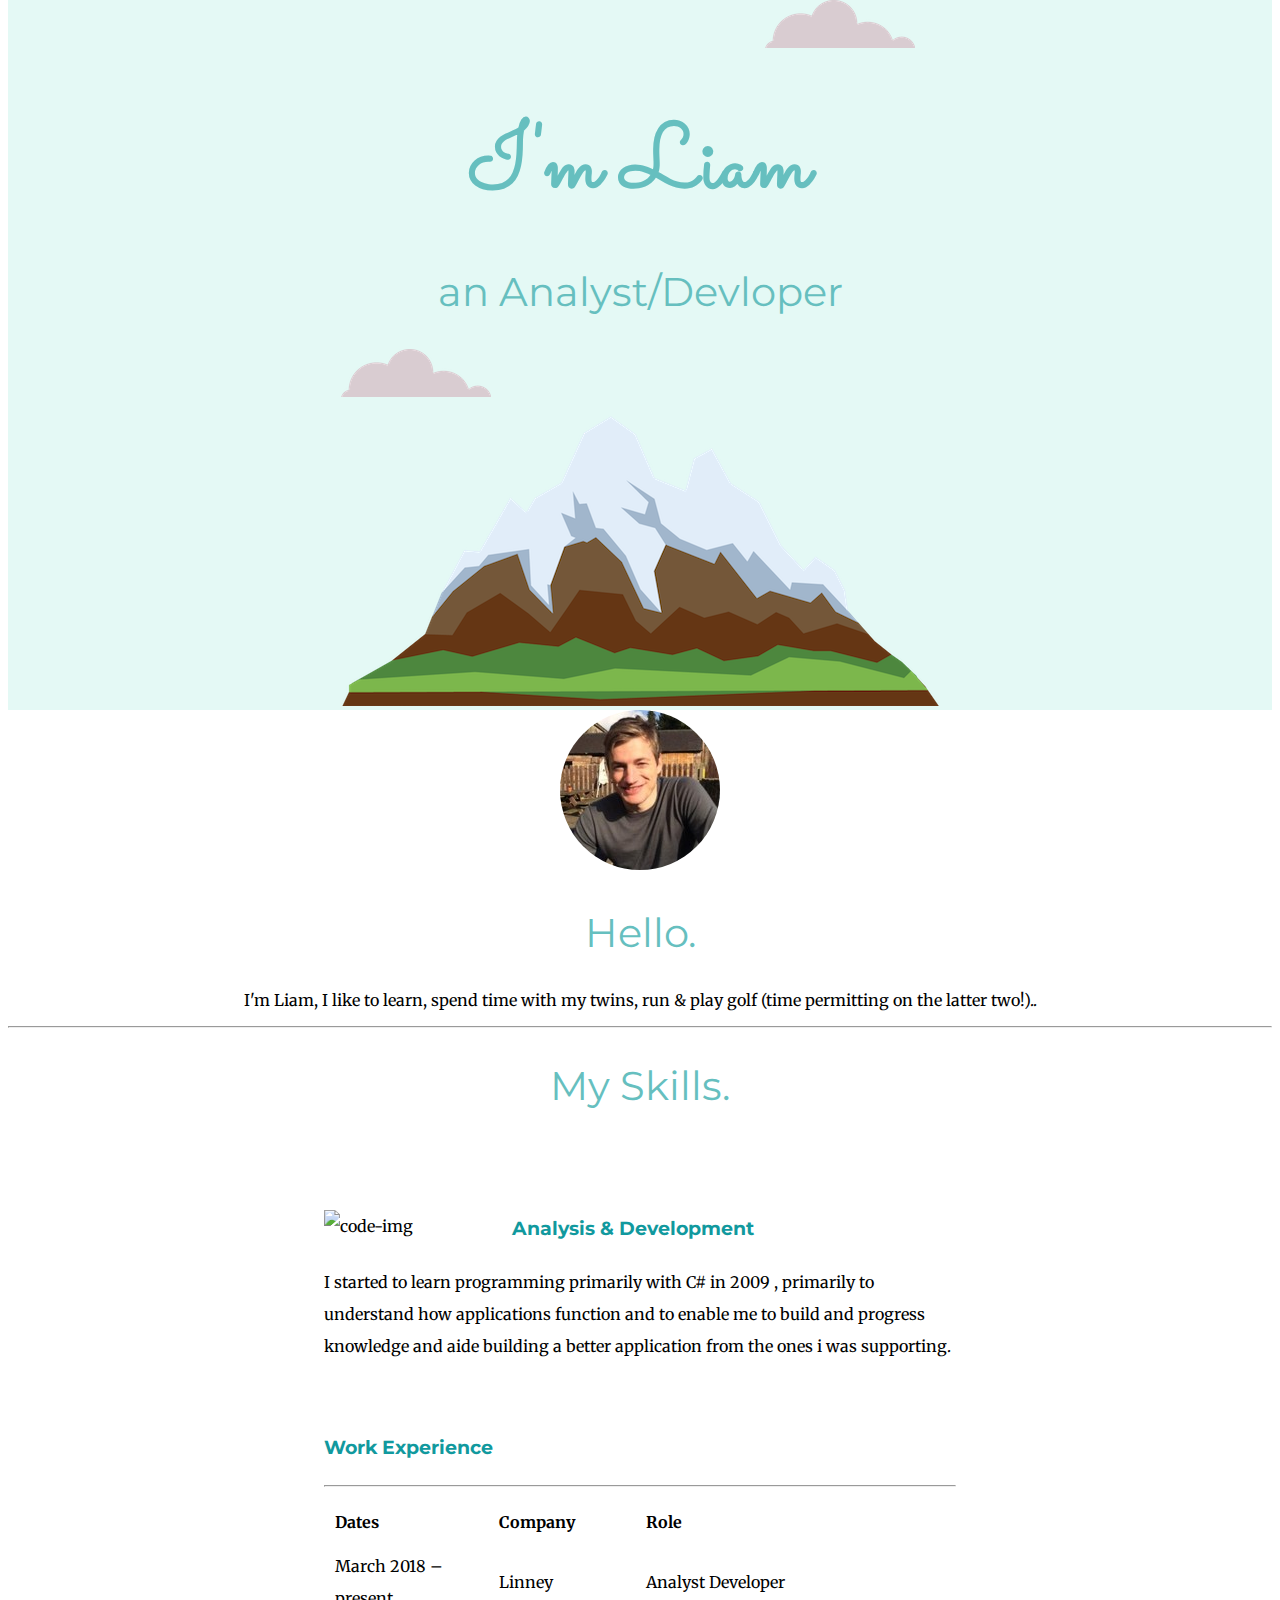
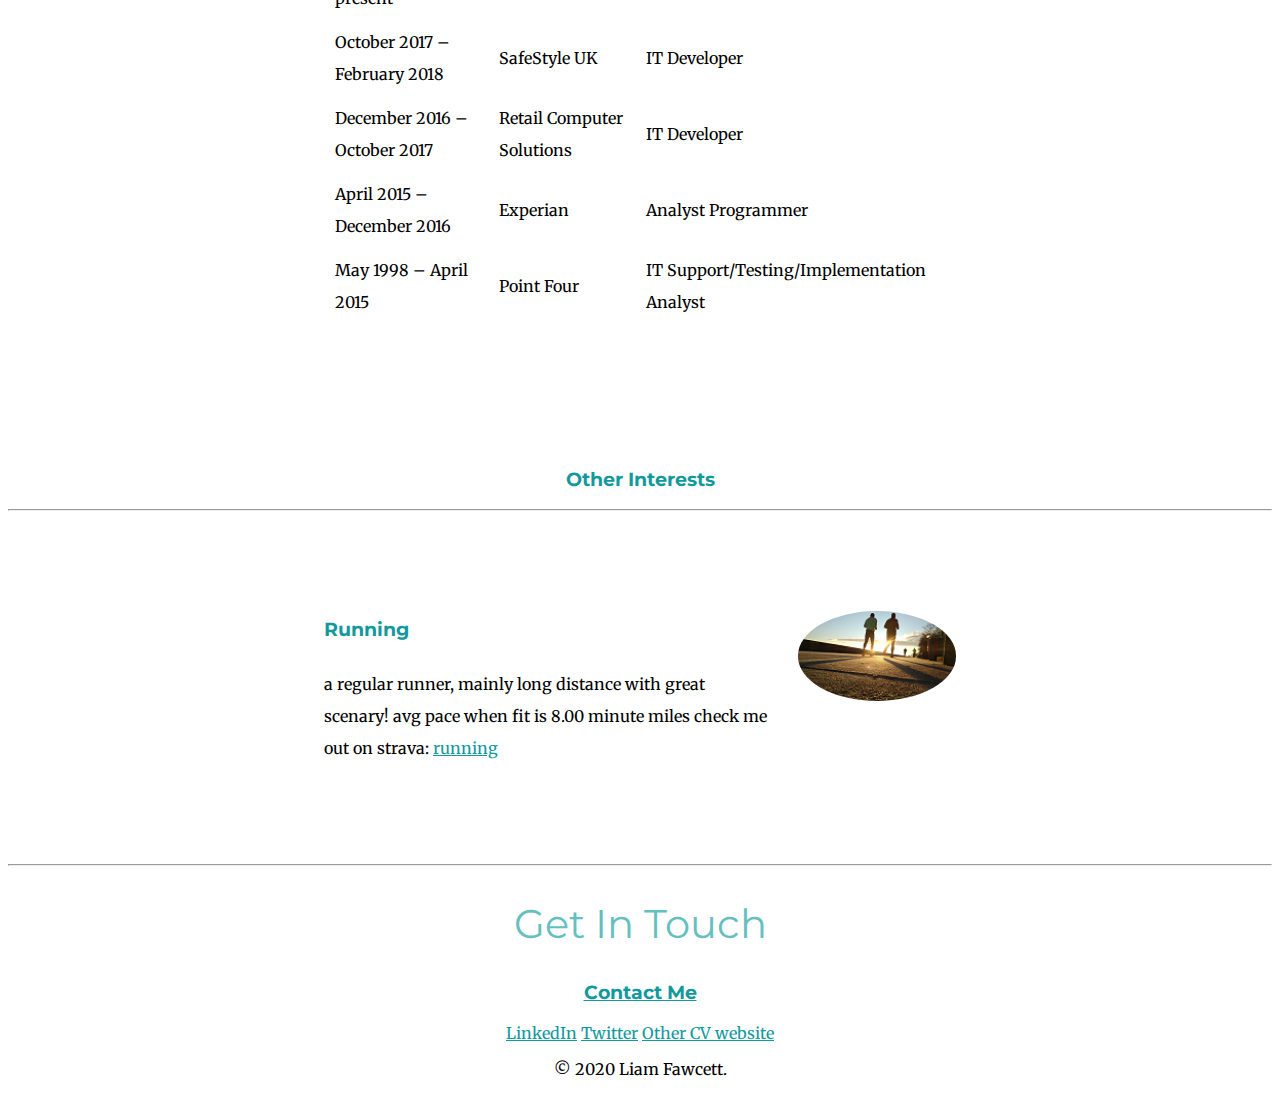
==== index.html @ 88d55ba5 "Add files via upload" ====
<!DOCTYPE html>
<html lang="en" dir="ltr">
  <head>
    <meta charset="utf-8">
    <link rel="stylesheet" href="css/styles.css" />
    <link rel="icon" href="favicon.ico"/>
  <link href="https://fonts.googleapis.com/css2?family=Merriweather:wght@300;400&family=Montserrat&family=Sacramento&display=swap" rel="stylesheet">
    <title>MySite</title>
  </head>
  <body id="background">
  <div class="top-container">
    <img class="top-cloud" src="images/cloud.png" alt="cloud image">

    <h1>I'm Liam</h1>
  <h2>
      an Analyst/Devloper
    </h2>
      <img class="bottom-cloud" src="images/cloud.png" alt="cloud image">
      <img src="images/mountain.png" alt="mountain image">

  </div>


  <div class="middle-container">
    <div class="profile">
<img src="images/Liamcircle.png" />
    <!--<img  src="https://media-exp1.licdn.com/dms/image/C5603AQFfOnJVk_0k5A/profile-displayphoto-shrink_100_100/0?e=1594252800&v=beta&t=Ct7XEj33rbjBCjK00qUcejCHwvnTteK3ht_uP0nPDMY" alt="Liams profile picture">
!-->
      <h2>Hello.</h2>
      <p>I'm Liam,  I like to learn, spend time with my twins,  run & play golf (<em></em>time permitting on the latter two!</em>)..</p>
    </div>
    <hr>
    <div class="skills">
      <h2>My Skills.</h2>
      <div class="skill-row">
            <img height="10%" class="code_img"src="https://media.giphy.com/media/26n7b7PjSOZJwVCmY/giphy.gif" alt="code-img">
        <h3>Analysis & Development</h3>
        <p>I started to learn programming primarily with C# in 2009 , primarily to understand how applications function and to enable me to build and progress knowledge and aide building a better application from the ones i was supporting.</p>
<br />
        <h3>Work Experience</h3>
        <hr>


        <table cellspacing="10">
          <!--  <table border="2"> </!-->
          <thead>
            <tr>
              <th>
                Dates
              </th>
              <th>
                Company
              </th>
              <th>
                Role
              </th>
            </tr>
          </thead>
          <tbody>


            <tr>
              <td> March 2018 – present</td>

              <td> Linney </td>
              <td>Analyst Developer</td>
            <tr>
              <td> October 2017 – February 2018</td>
              <td> SafeStyle UK </td>
              <td>IT Developer</td>
            </tr>
            <tr>
              <td> December 2016 – October 2017</td>
              <td> Retail Computer Solutions </td>
              <td>IT Developer</td>
            </tr>
            <tr>
              <td> April 2015 – December 2016</td>
              <td> Experian </td>
              <td>Analyst Programmer</td>
            </tr>
            <tr>
              <td> May 1998 – April 2015</td>
              <td> Point Four </td>
              <td>IT Support/Testing/Implementation Analyst</td>
            </tr>

          </tbody>
        </table>
        </ul>
      </div>
      <br />

      <h3>Other Interests</h3>
      <hr />
      <div class="skill-row">

        <h3>Running   <img class="running_img" src="images/run.png" alt="running picture"></h3>

      a regular runner, mainly long distance with great scenary! avg pace when fit is 8.00 minute miles
        check me out on strava: <a href="https://www.strava.com/activities/3300037852">running</a>

      </div>
    </div>
    <hr>
    <div class="contact-me">
      <h2>Get In Touch</h2>
      <h3><a href="Contact.html">Contact Me</a></h3>
      <!--
      <p>Lorem ipsum dolor sit amet, in quis, aenean amet. Phasellus sodales, tellus donec dui, ornare erat.</p>
      <a class="btn" href="mailto:name@email.com">CONTACT ME</a>
      </!-->
    </div>
  </div>


  <div class="bottom-container">
    <a class="footer-link" href="https://www.linkedin.com/in/liam-fawcett-3bb48731/">LinkedIn</a>
    <a class="footer-link" href="https://twitter.com/">Twitter</a>
    <a class="footer-link" href="https://liamsacc.github.io/CV/">Other CV website</a>
    <p>© 2020 Liam Fawcett.</p>
  </div>





  </body>
</html>
---- css/styles.css ----
/*#background{
  background-color: blue;*/
.top-container {
  background-color: #E4F9F5;
}

body {
  margin-top: 0;
  text-align: center;
  font-family: 'Merriweather', serif;
}

h1 {
  font-size: 5.625rem;
  margin :50px auto 0 auto;
  font-family: 'Sacramento', cursive;
  color: #66bfbf;

}

h2 {
  font-family: 'Montserrat', sans-serif;
  font-size: 2.5rem;
  color: #66bfbf;
  font-weight: normal;
}

h3 {
  font-family: 'Montserrat', sans-serif;
  color:#11999E;
}


.bottom-cloud {
  position: absolute;
  margin: 0, 0, 0, 0;
}

.top-cloud {
  position: relative;
  margin-left: 400px;
}
.skill-row {
  position: relative;
  width: 50%;
  margin: 100px auto 100px auto;
  text-align: left;
  line-height: 2;

}
a{
  color:#11999E;
}
.code_img{
  width: 25%;
  float: left;
  margin-right: 30px;

}
.running_img{
  width: 25%;
float: right;
margin-left: 30px;
clear: left;
border-radius: 50%;
}
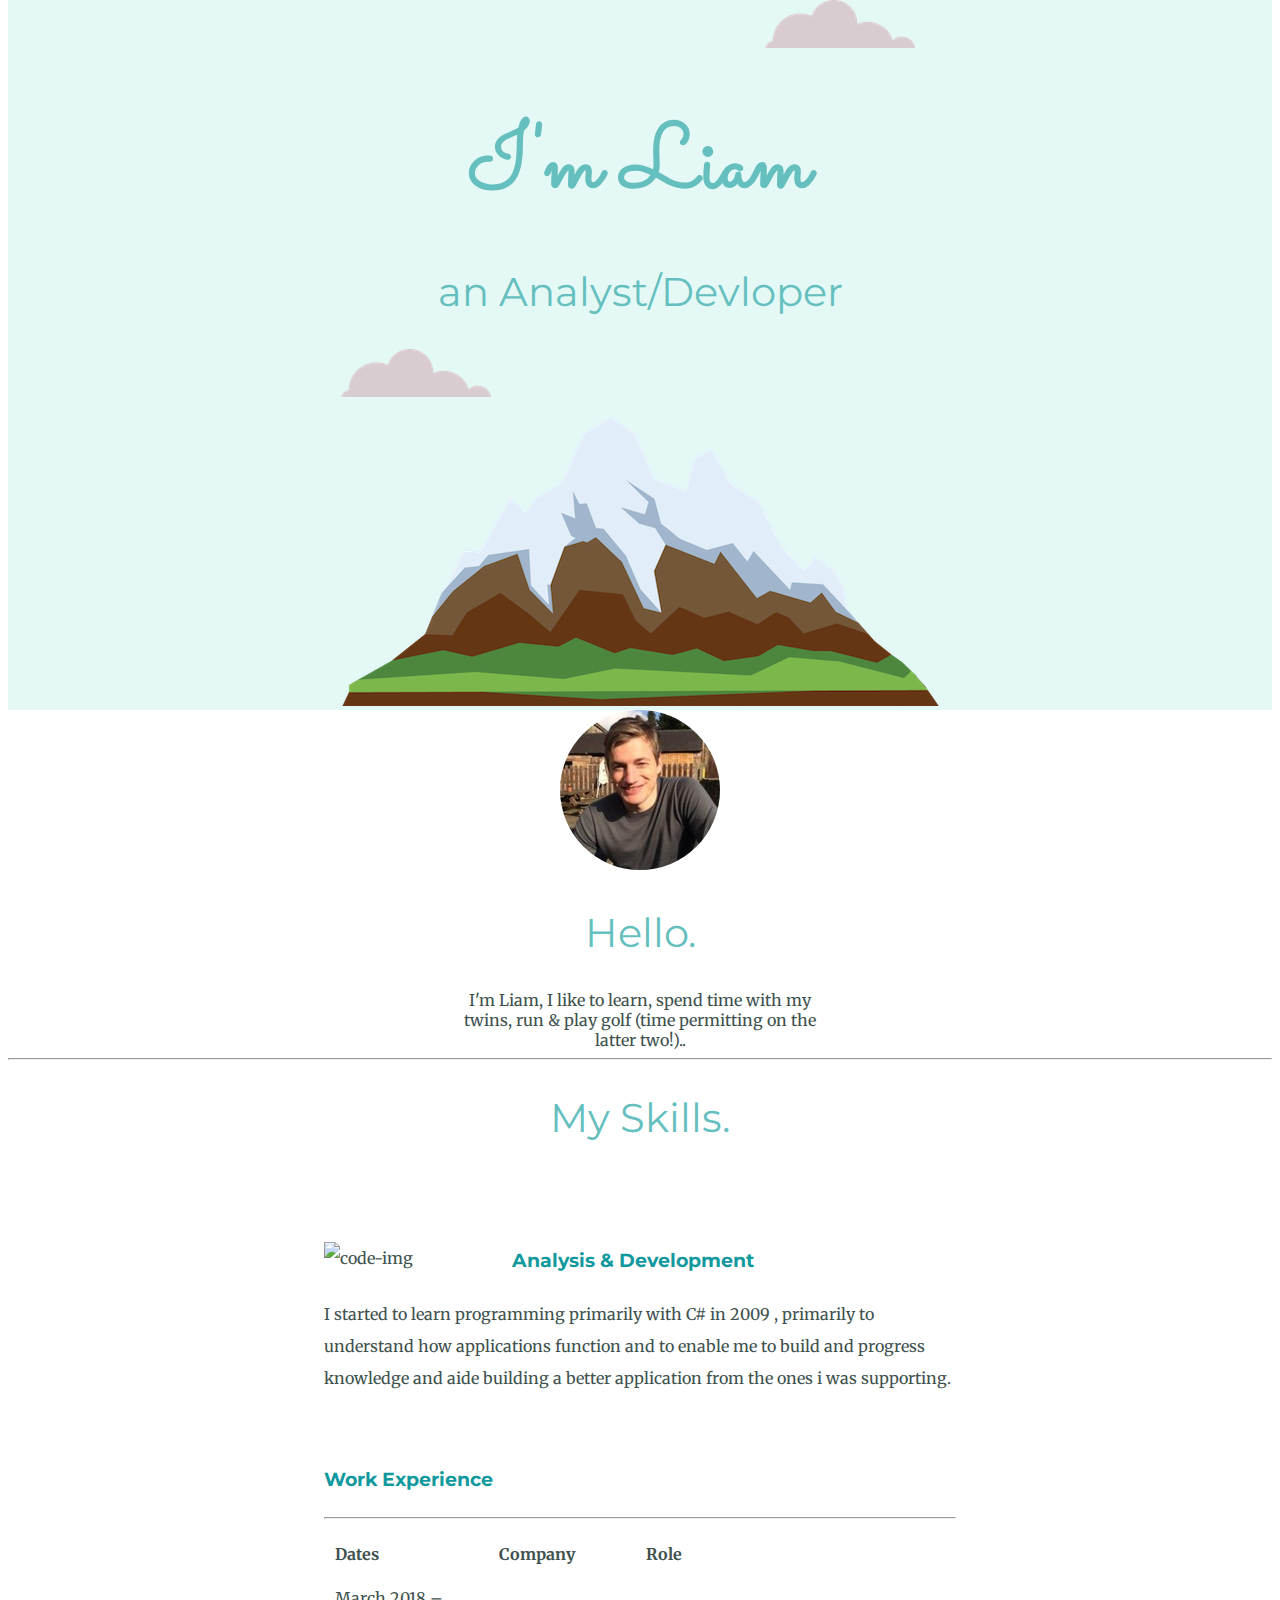
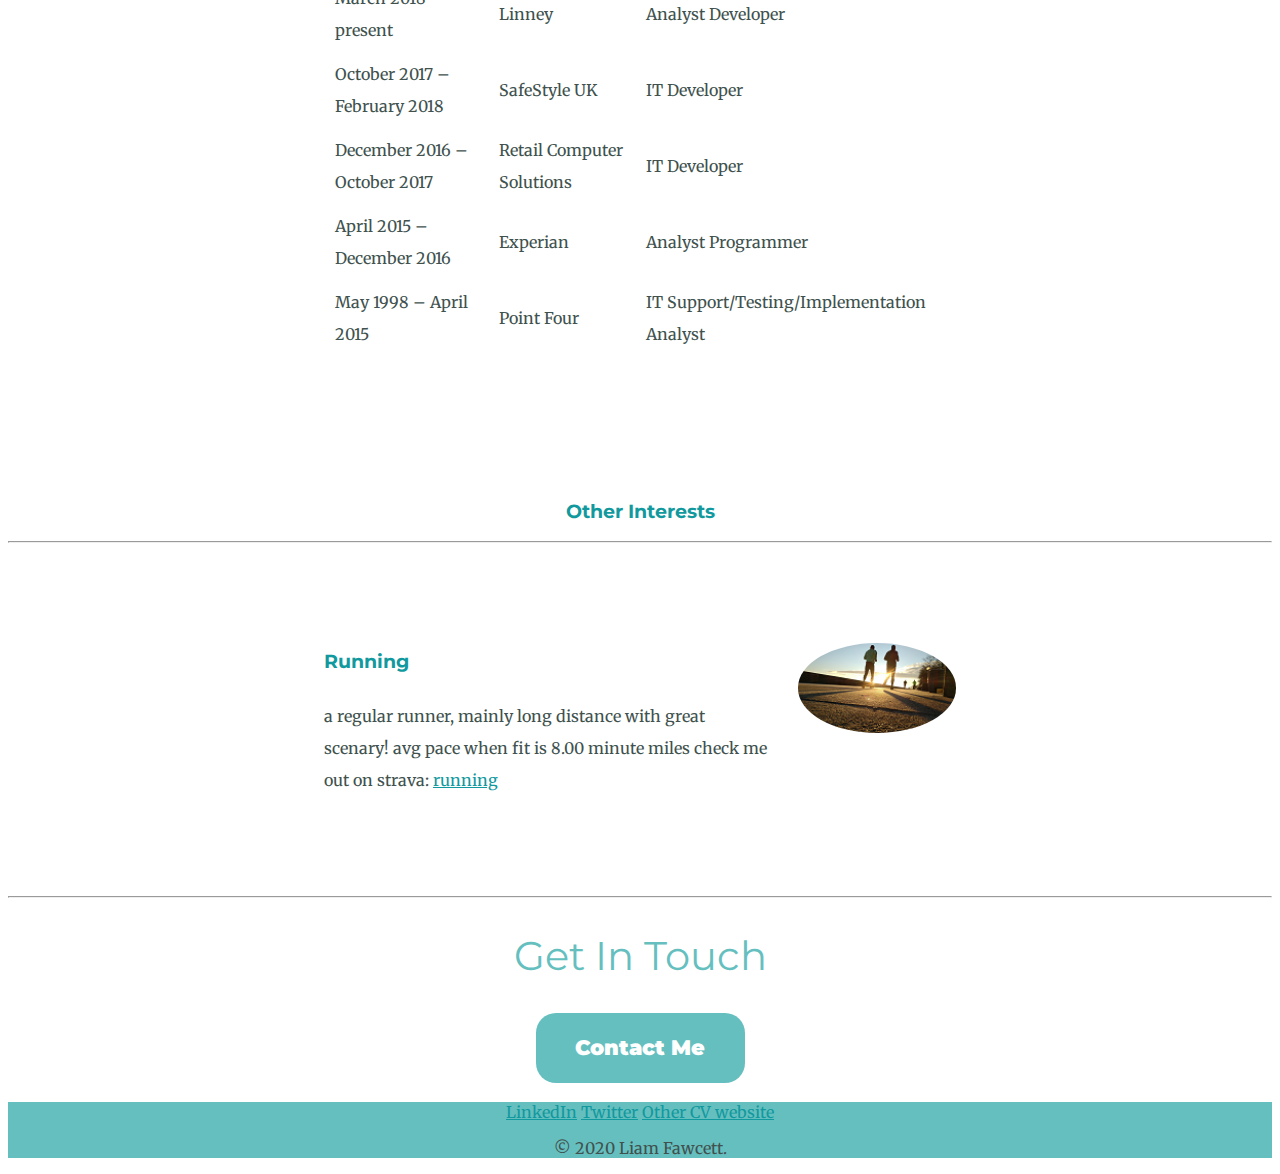
==== commit 531eb180: "Add files via upload" ====
--- a/index.html
+++ b/index.html
@@ -27,7 +27,7 @@
     <!--<img  src="https://media-exp1.licdn.com/dms/image/C5603AQFfOnJVk_0k5A/profile-displayphoto-shrink_100_100/0?e=1594252800&v=beta&t=Ct7XEj33rbjBCjK00qUcejCHwvnTteK3ht_uP0nPDMY" alt="Liams profile picture">
 !-->
       <h2>Hello.</h2>
-      <p>I'm Liam,  I like to learn, spend time with my twins,  run & play golf (<em></em>time permitting on the latter two!</em>)..</p>
+      <p class="intro">I'm Liam,  I like to learn, spend time with my twins,  run & play golf (<em></em>time permitting on the latter two!</em>)..</p>
     </div>
     <hr>
     <div class="skills">
@@ -105,7 +105,7 @@
     <hr>
     <div class="contact-me">
       <h2>Get In Touch</h2>
-      <h3><a href="Contact.html">Contact Me</a></h3>
+          <h3><a href="Contact.html" class="contact_button" type="BUTTON">Contact Me</a></h3>
       <!--
       <p>Lorem ipsum dolor sit amet, in quis, aenean amet. Phasellus sodales, tellus donec dui, ornare erat.</p>
       <a class="btn" href="mailto:name@email.com">CONTACT ME</a>
--- a/css/styles.css
+++ b/css/styles.css
@@ -4,10 +4,14 @@
   background-color: #E4F9F5;
 }
 
+.bottom-container{
+  background-color:#66BFBF;
+}
 body {
   margin-top: 0;
   text-align: center;
   font-family: 'Merriweather', serif;
+  color:#40514e;
 }
 
 h1 {
@@ -64,3 +68,34 @@
 clear: left;
 border-radius: 50%;
 }
+
+.intro
+{
+  width:30%;
+  margin: auto;
+}
+/*#background{
+  background-color: blue;*/
+/* BUTTON FROM BUTTONCREATOR.COM */
+.contact_button {
+  -webkit-border-radius: 20px;
+  -moz-border-radius: 20px;
+  border-radius: 20px;
+  height: 46px;
+  line-height: 46px;
+  color: #FFFFFF;
+  font-family: Montserrat;
+  width: 185px;
+  font-size: 21px;
+  font-weight: 900;
+  padding: 12px;
+  background-color: #66BFBF;
+
+  text-decoration: none;
+  display: inline-block;
+  cursor: pointer;
+  text-align: center;
+}
+.contact-me{
+
+}
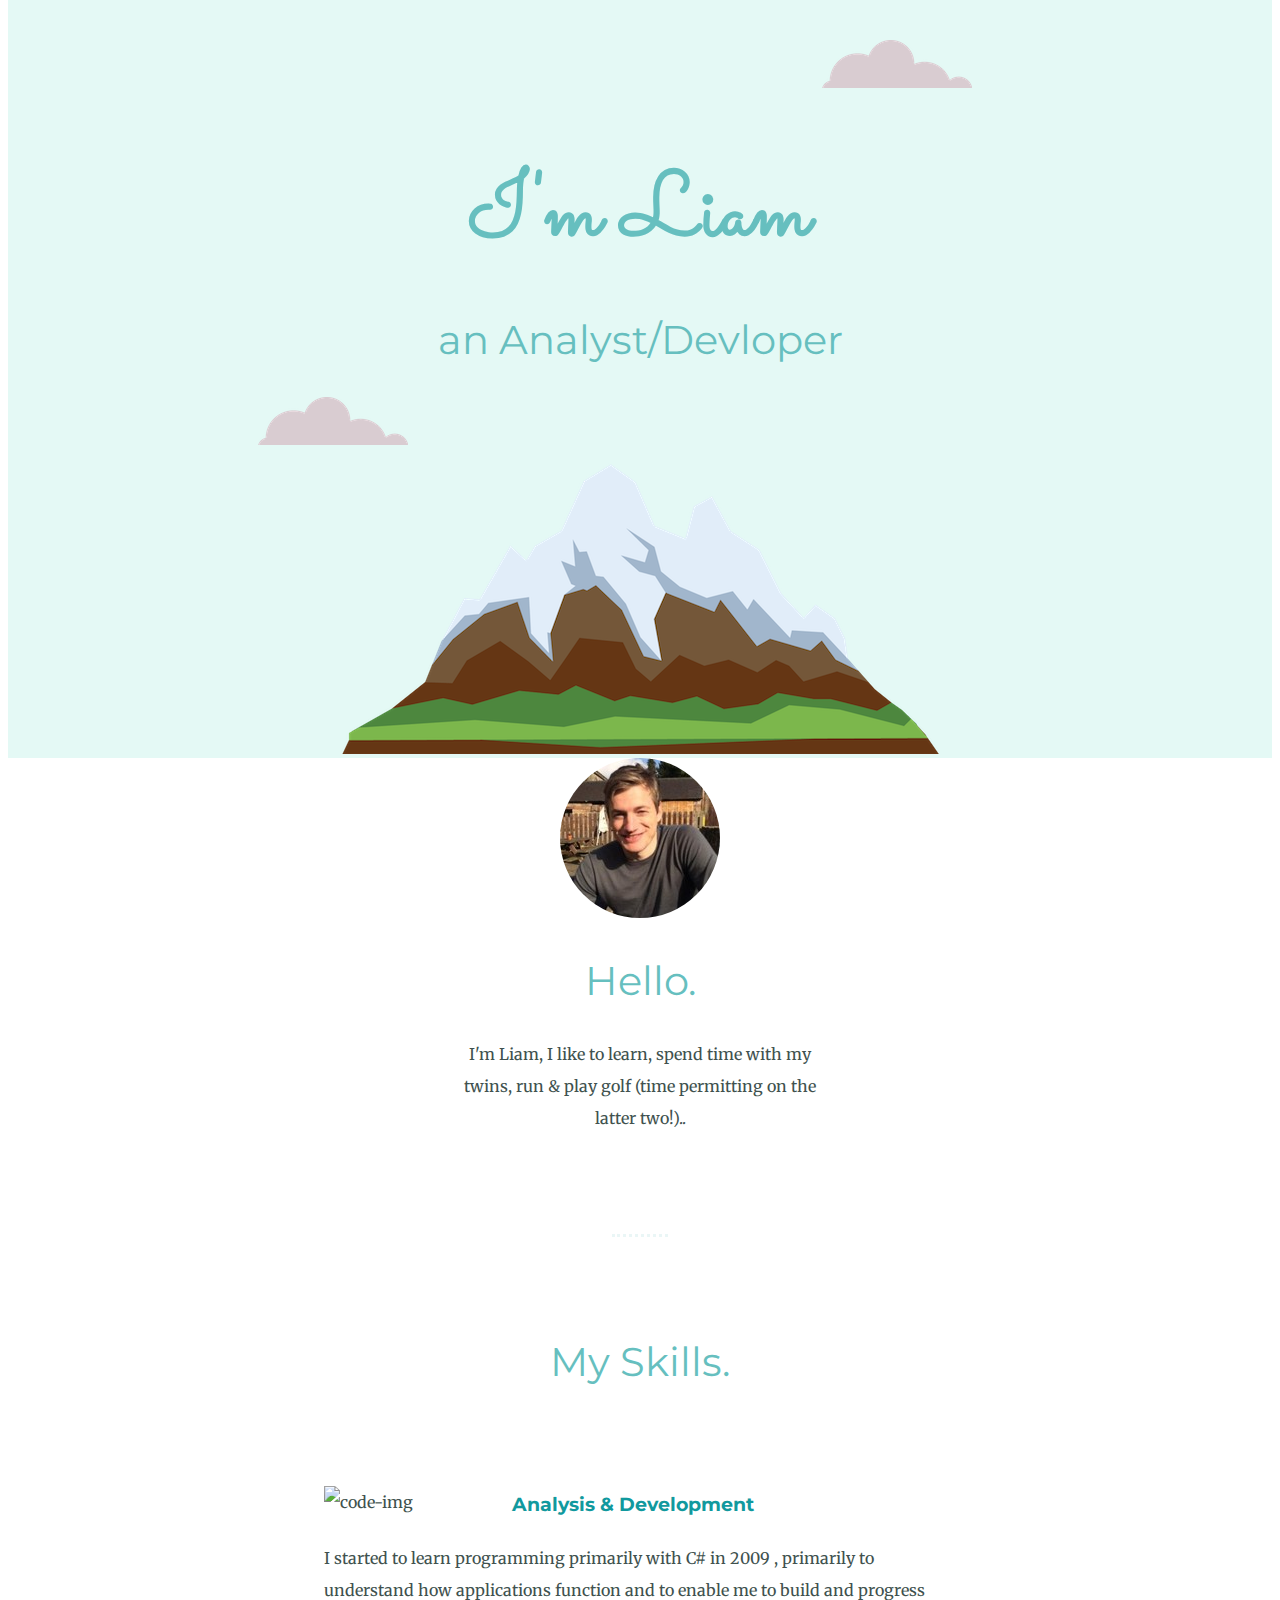
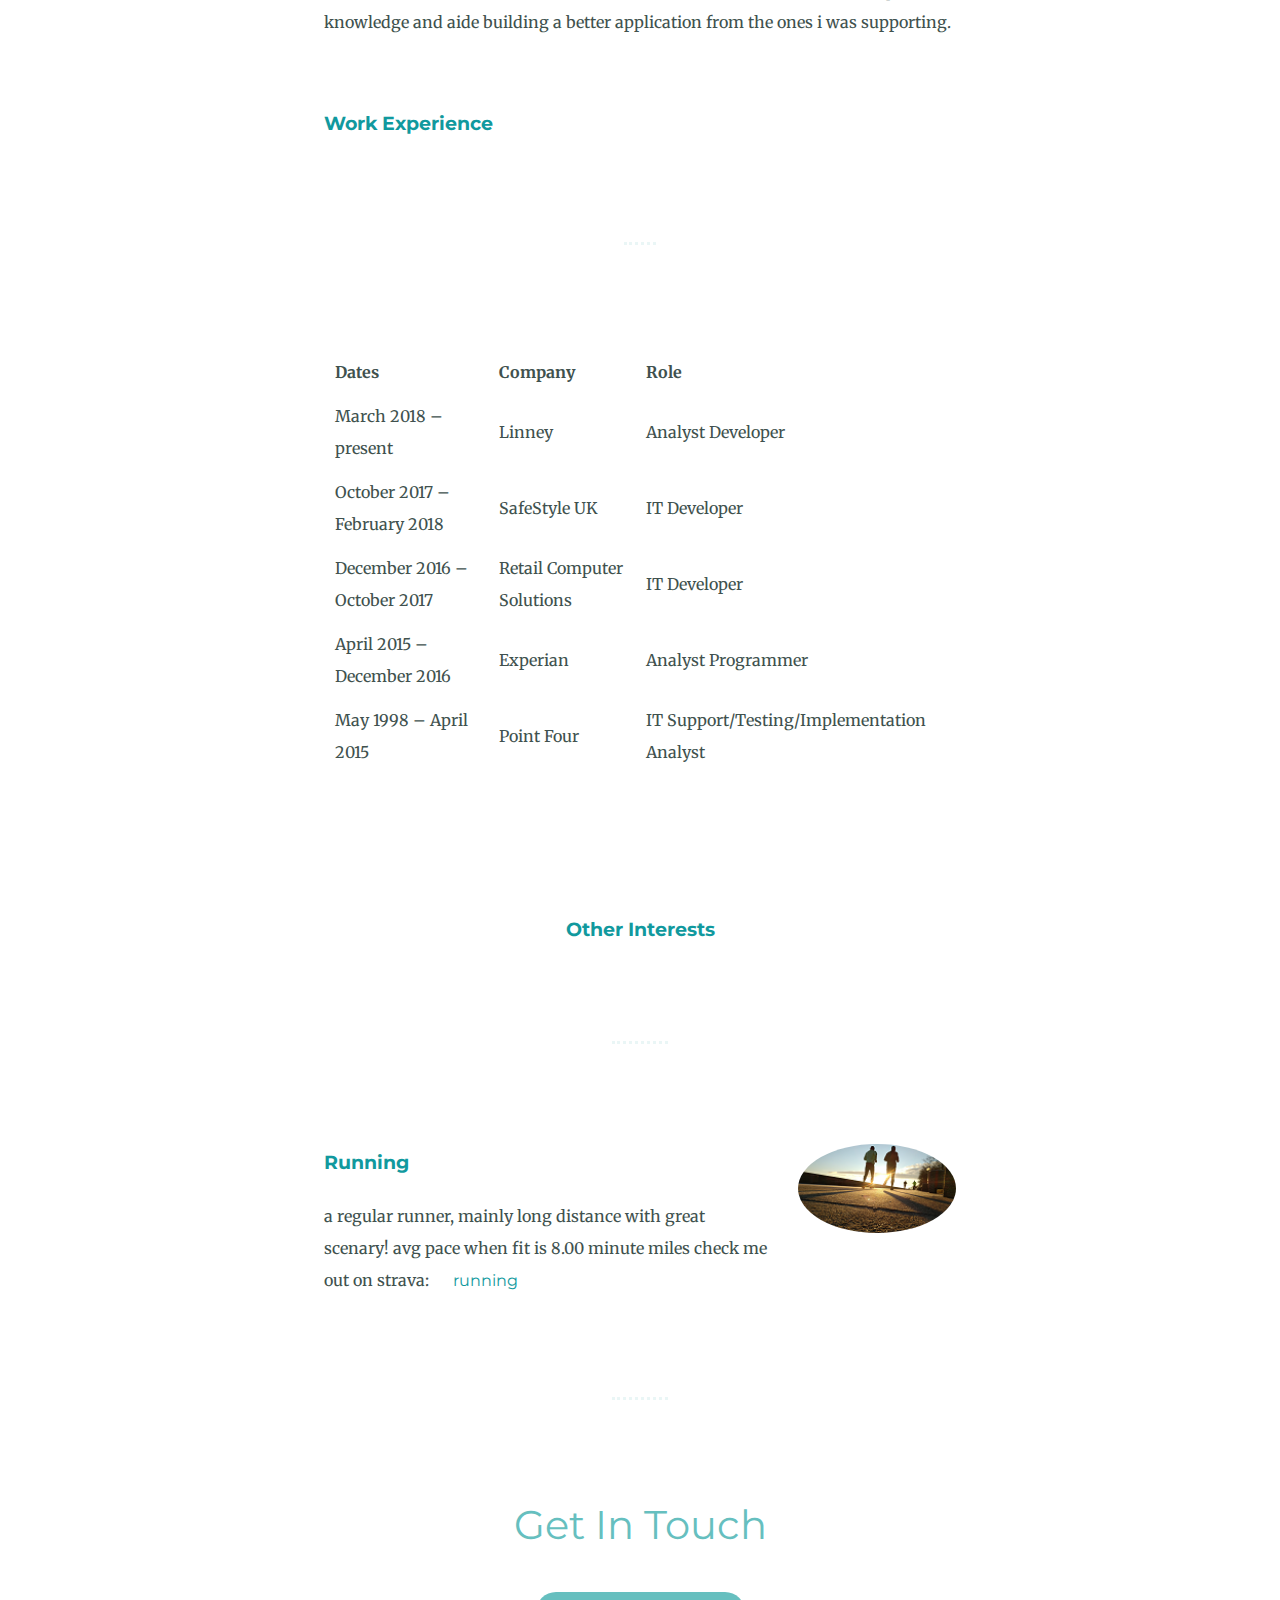
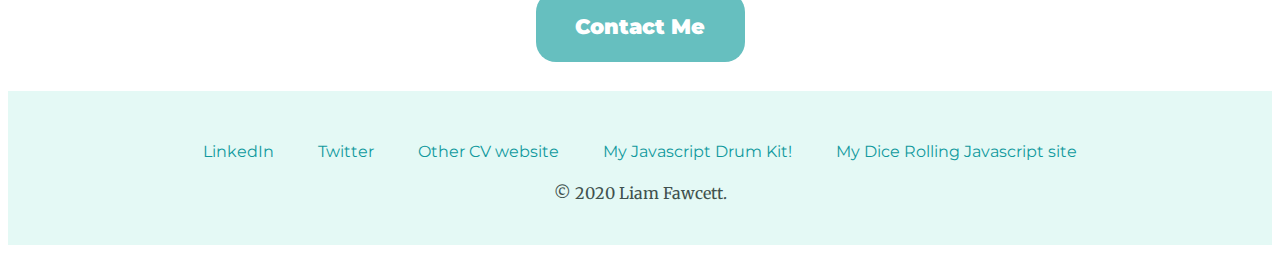
==== commit 0fe3b9d9: "Add files via upload" ====
--- a/index.html
+++ b/index.html
@@ -118,6 +118,9 @@
     <a class="footer-link" href="https://www.linkedin.com/in/liam-fawcett-3bb48731/">LinkedIn</a>
     <a class="footer-link" href="https://twitter.com/">Twitter</a>
     <a class="footer-link" href="https://liamsacc.github.io/CV/">Other CV website</a>
+    <a class="footer-link" href="https://liamsacc.github.io/DrumKit/">My Javascript Drum Kit!</a>
+    <a class="footer-link" href="https://liamsacc.github.io/TwinsDicee/dicee"> My Dice Rolling Javascript site</a>
+    
     <p>© 2020 Liam Fawcett.</p>
   </div>
 
--- a/css/styles.css
+++ b/css/styles.css
@@ -2,24 +2,27 @@
   background-color: blue;*/
 .top-container {
   background-color: #E4F9F5;
+  position: relative;
+  padding-top: 100px;
 }
 
-.bottom-container{
-  background-color:#66BFBF;
+.bottom-container {
+  background-color: #E4F9F5;
+  padding: 50px 0 20px;
 }
+
 body {
   margin-top: 0;
   text-align: center;
   font-family: 'Merriweather', serif;
-  color:#40514e;
+  color: #40514e;
 }
 
 h1 {
   font-size: 5.625rem;
-  margin :50px auto 0 auto;
+  margin: 50px auto 0 auto;
   font-family: 'Sacramento', cursive;
   color: #66bfbf;
-
 }
 
 h2 {
@@ -31,49 +34,68 @@
 
 h3 {
   font-family: 'Montserrat', sans-serif;
-  color:#11999E;
+  color: #11999E;
 }
-
 
 .bottom-cloud {
   position: absolute;
-  margin: 0, 0, 0, 0;
+left:250px;
 }
 
 .top-cloud {
-  position: relative;
-  margin-left: 400px;
+  position: absolute;
+  right: 300px;
+  top:40px;
 }
+
 .skill-row {
   position: relative;
   width: 50%;
   margin: 100px auto 100px auto;
   text-align: left;
   line-height: 2;
+}
 
+hr{
+  border:dotted #eaf6f6;
+  border-bottom: none;
+  width: 4%;
+  margin:100px auto;
 }
-a{
-  color:#11999E;
+p {
+  line-height: 2;
 }
-.code_img{
+
+a {
+  color: #11999E;
+  font-family: Montserrat,sans-serif;
+  margin: 10px 20px;
+  text-decoration: none;
+}
+
+a:hover{
+  color: green;
+}
+
+.code_img {
   width: 25%;
   float: left;
   margin-right: 30px;
-
-}
-.running_img{
-  width: 25%;
-float: right;
-margin-left: 30px;
-clear: left;
-border-radius: 50%;
 }
 
-.intro
-{
-  width:30%;
+.running_img {
+  width: 25%;
+  float: right;
+  margin-left: 30px;
+  clear: left;
+  border-radius: 50%;
+}
+
+.intro {
+  width: 30%;
   margin: auto;
 }
+
 /*#background{
   background-color: blue;*/
 /* BUTTON FROM BUTTONCREATOR.COM */
@@ -90,12 +112,25 @@
   font-weight: 900;
   padding: 12px;
   background-color: #66BFBF;
-
   text-decoration: none;
   display: inline-block;
   cursor: pointer;
   text-align: center;
 }
-.contact-me{
 
+.contact_button:hover {
+   border: solid blue 1px;
+   background: #30E3CB;
+background-color: #66BFa0;
+
+  
 }
+
+.contact-me {}
+
+  .copyright{
+    color:#eaf6f6;
+    font-size: 0.76rem;
+    padding: 20px o;
+    color:#eaf6f6;
+  }
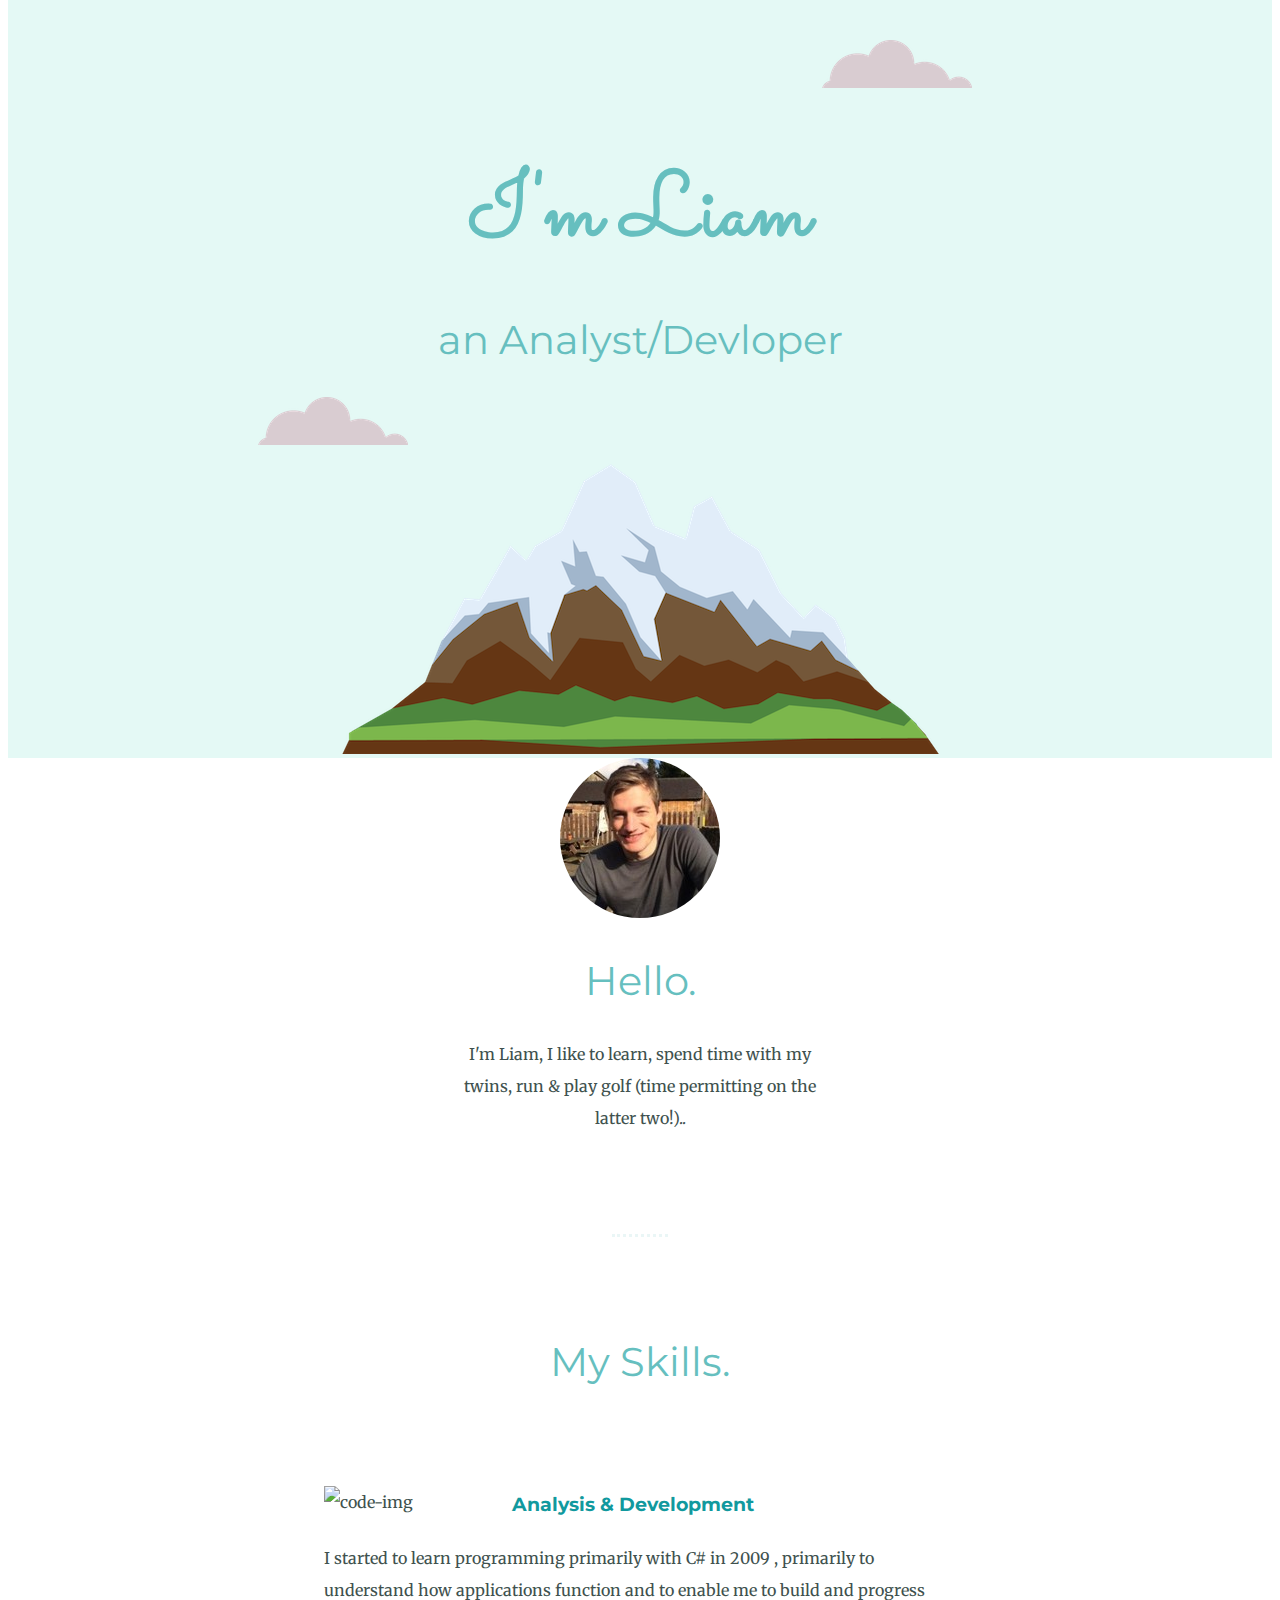
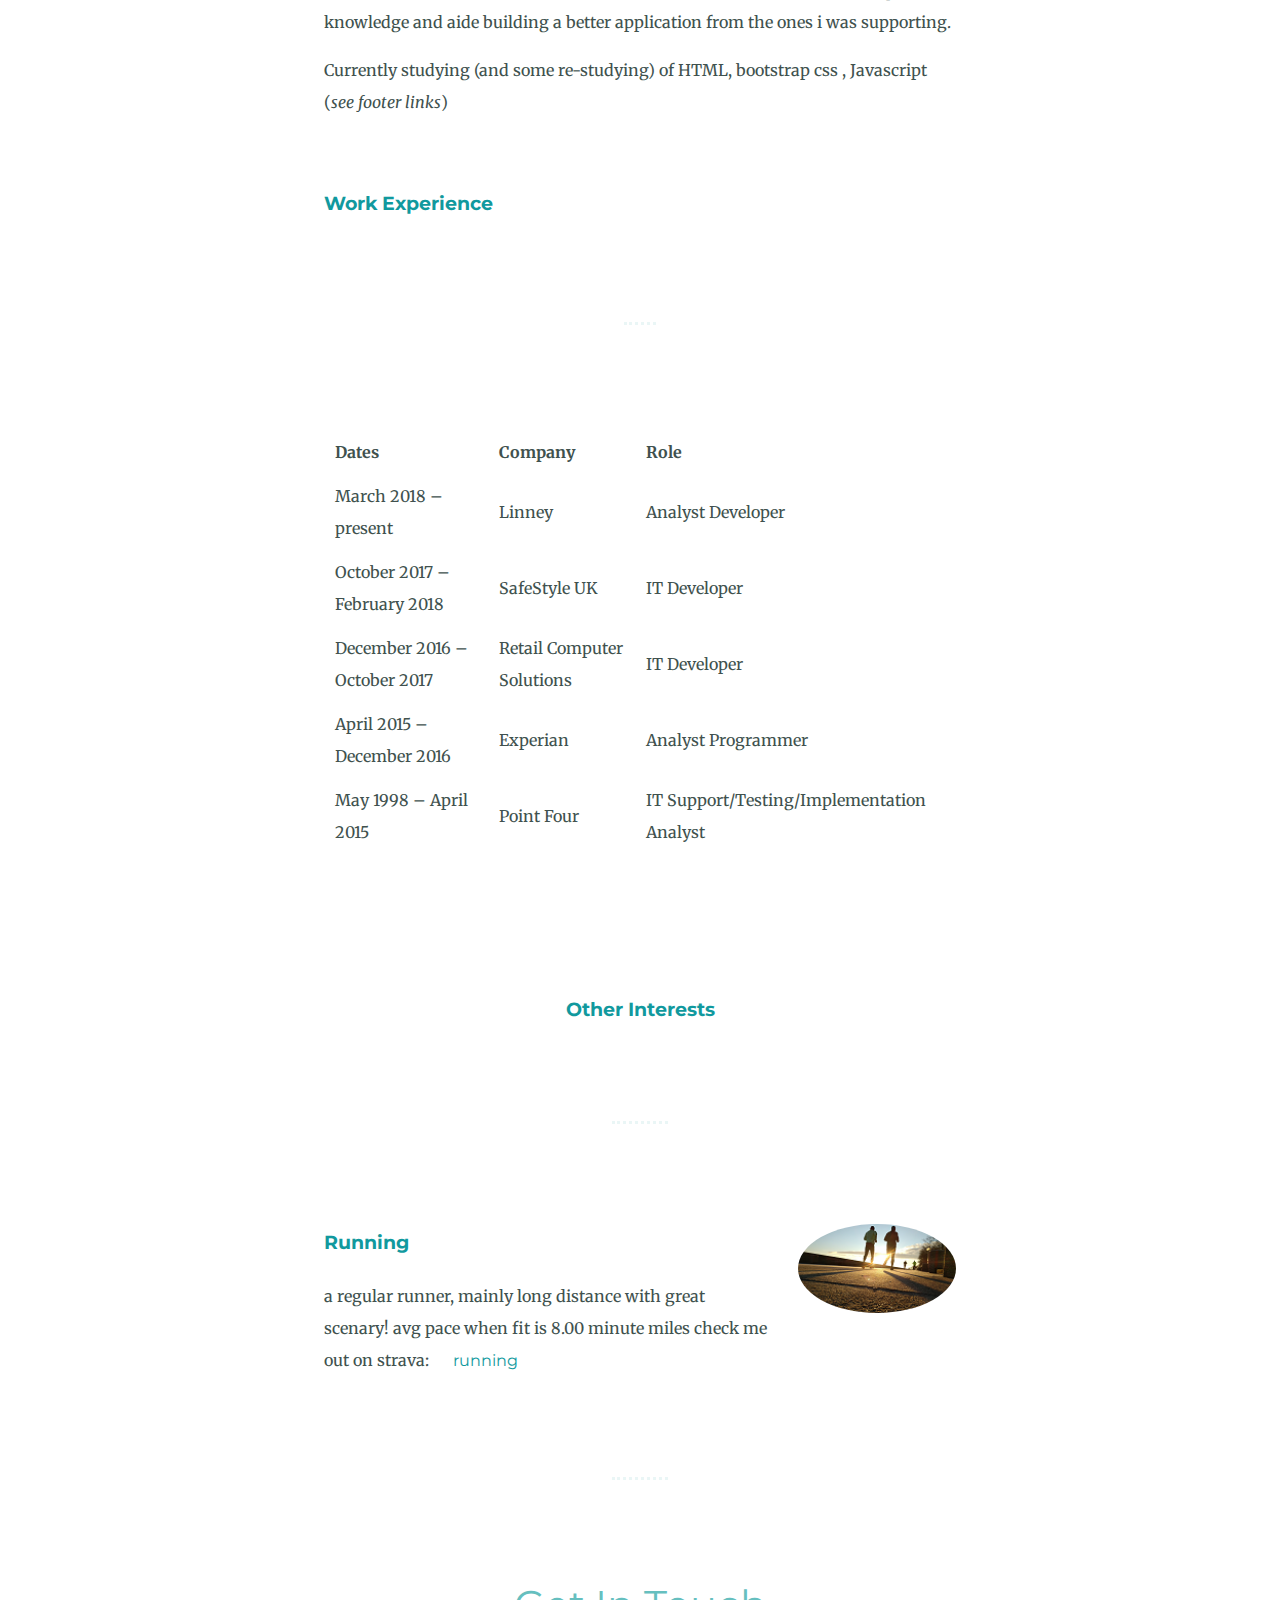
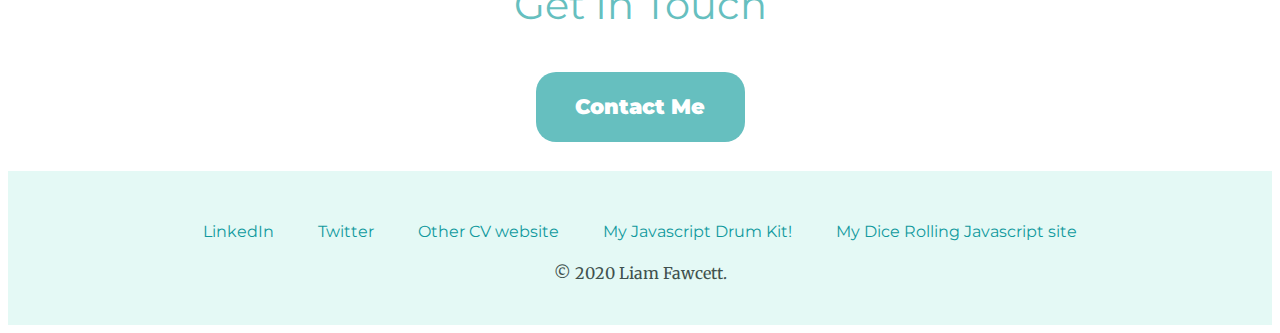
==== commit 10fde638: "Add files via upload" ====
--- a/index.html
+++ b/index.html
@@ -35,7 +35,13 @@
       <div class="skill-row">
             <img height="10%" class="code_img"src="https://media.giphy.com/media/26n7b7PjSOZJwVCmY/giphy.gif" alt="code-img">
         <h3>Analysis & Development</h3>
-        <p>I started to learn programming primarily with C# in 2009 , primarily to understand how applications function and to enable me to build and progress knowledge and aide building a better application from the ones i was supporting.</p>
+        <p>I started to learn programming primarily with C# in 2009 , primarily to understand how applications function and to enable me to build and progress knowledge
+           and aide building a better application from the ones i was supporting.</p>
+           <p>
+
+               Currently studying (and some re-studying) of HTML, bootstrap css , Javascript (<i>see footer links</i>)
+            
+           </p>
 <br />
         <h3>Work Experience</h3>
         <hr>
@@ -120,7 +126,7 @@
     <a class="footer-link" href="https://liamsacc.github.io/CV/">Other CV website</a>
     <a class="footer-link" href="https://liamsacc.github.io/DrumKit/">My Javascript Drum Kit!</a>
     <a class="footer-link" href="https://liamsacc.github.io/TwinsDicee/dicee"> My Dice Rolling Javascript site</a>
-    
+
     <p>© 2020 Liam Fawcett.</p>
   </div>
 
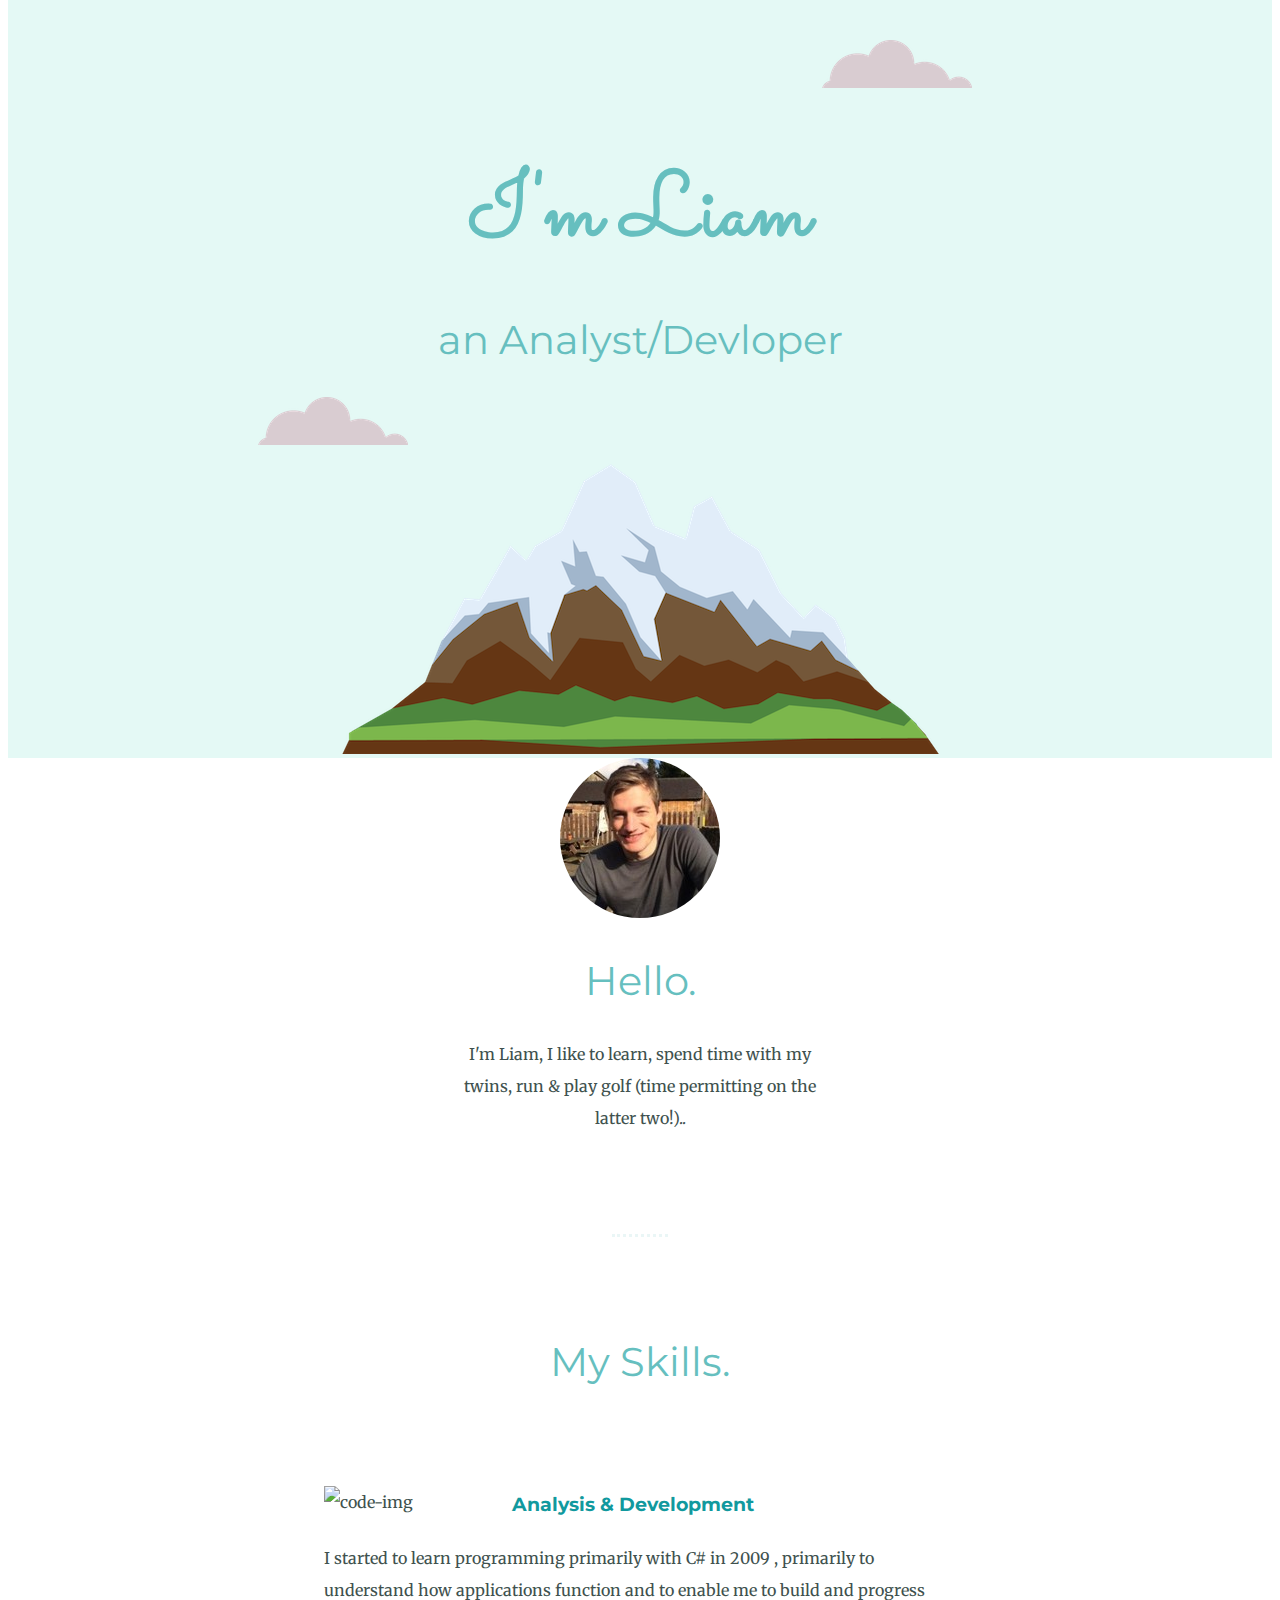
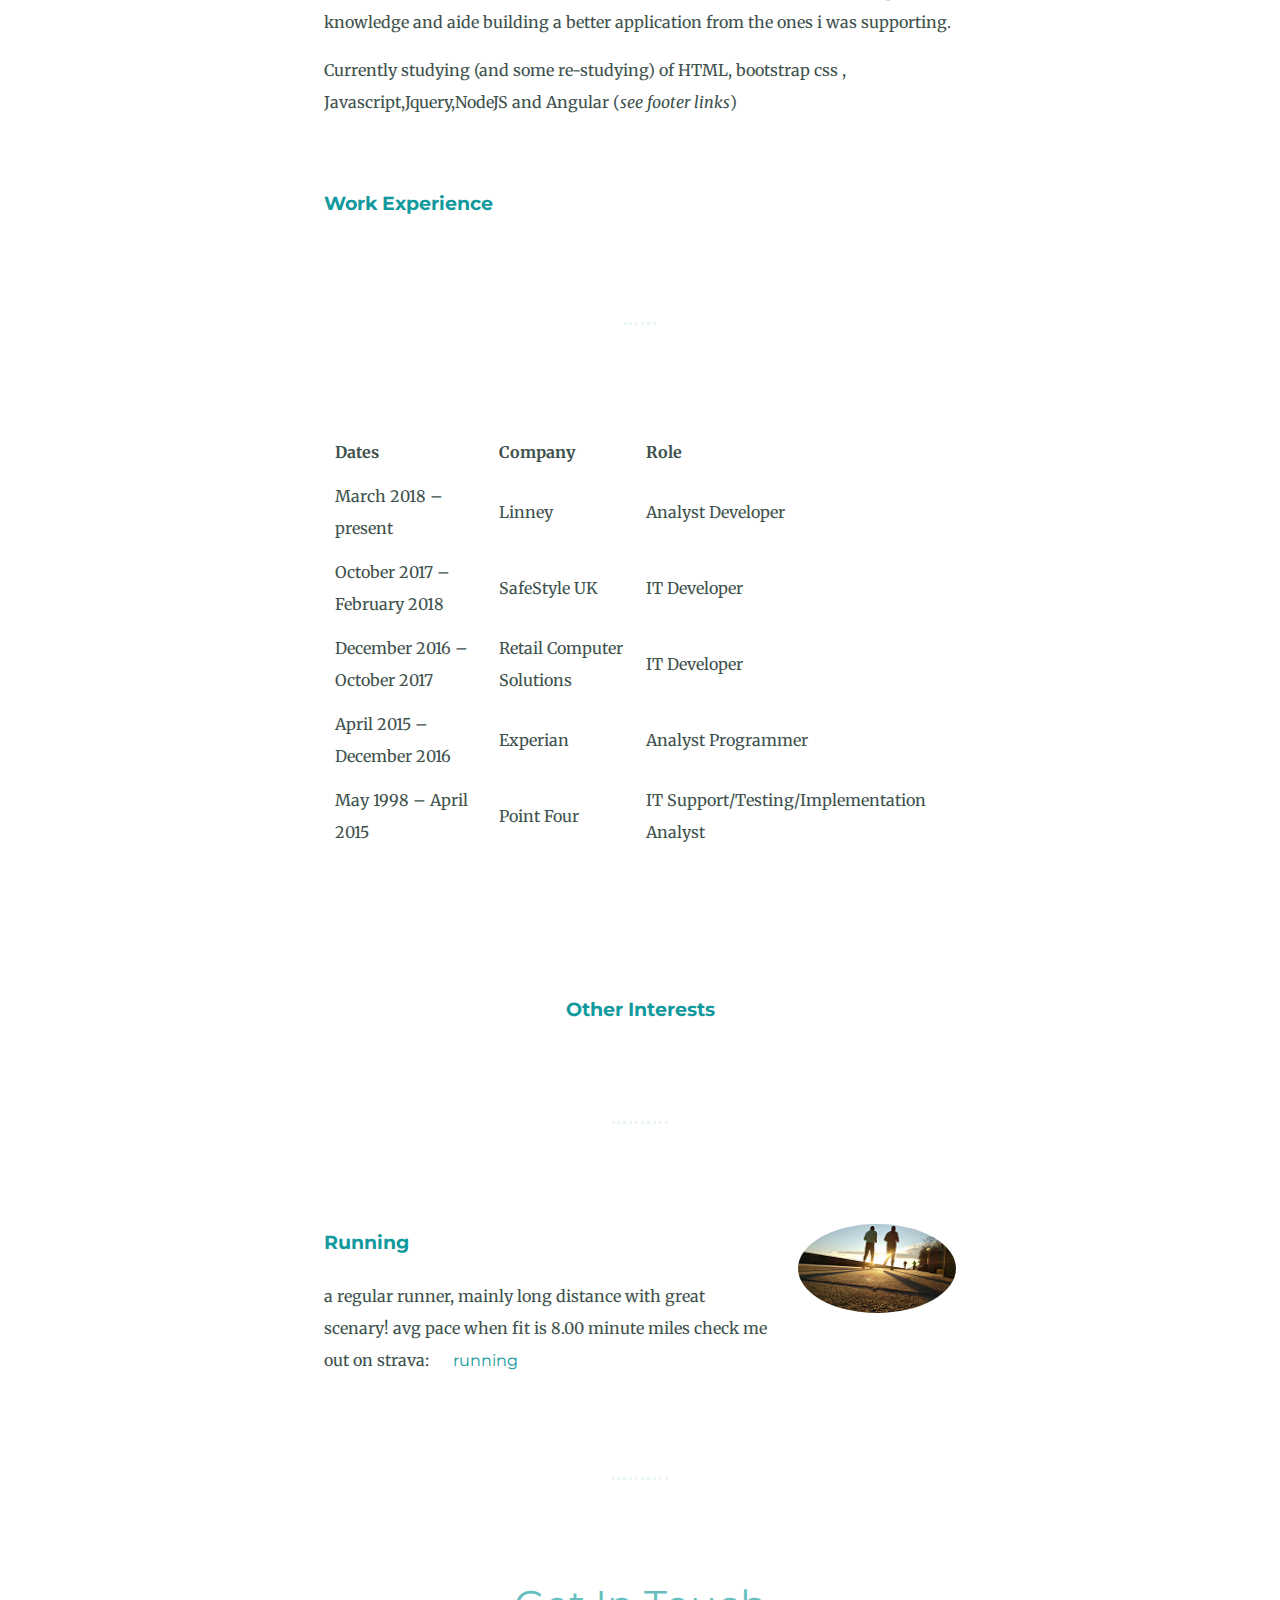
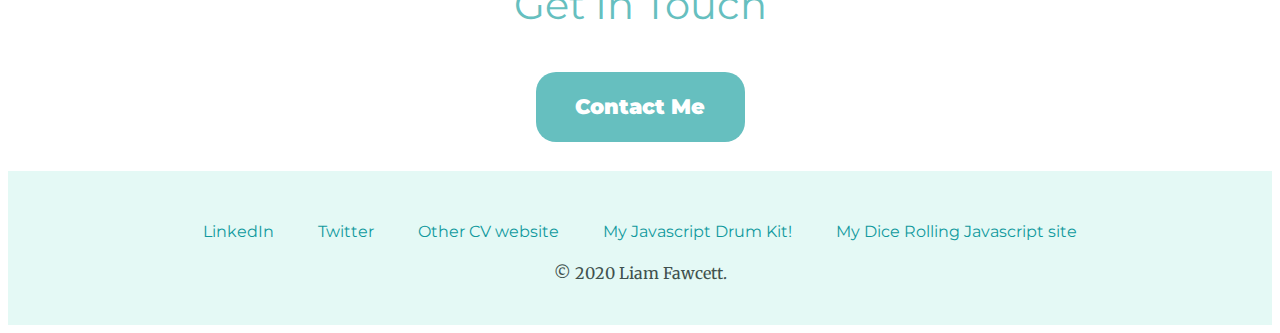
==== commit 933035f9: "Add files via upload" ====
--- a/index.html
+++ b/index.html
@@ -36,11 +36,11 @@
             <img height="10%" class="code_img"src="https://media.giphy.com/media/26n7b7PjSOZJwVCmY/giphy.gif" alt="code-img">
         <h3>Analysis & Development</h3>
         <p>I started to learn programming primarily with C# in 2009 , primarily to understand how applications function and to enable me to build and progress knowledge
-           and aide building a better application from the ones i was supporting.</p>
+           and aide building a better application from the ones i was supporting.
            <p>
 
-               Currently studying (and some re-studying) of HTML, bootstrap css , Javascript (<i>see footer links</i>)
-            
+               Currently studying (and some re-studying) of HTML, bootstrap css , Javascript,Jquery,NodeJS and Angular (<i>see footer links</i>)
+
            </p>
 <br />
         <h3>Work Experience</h3>
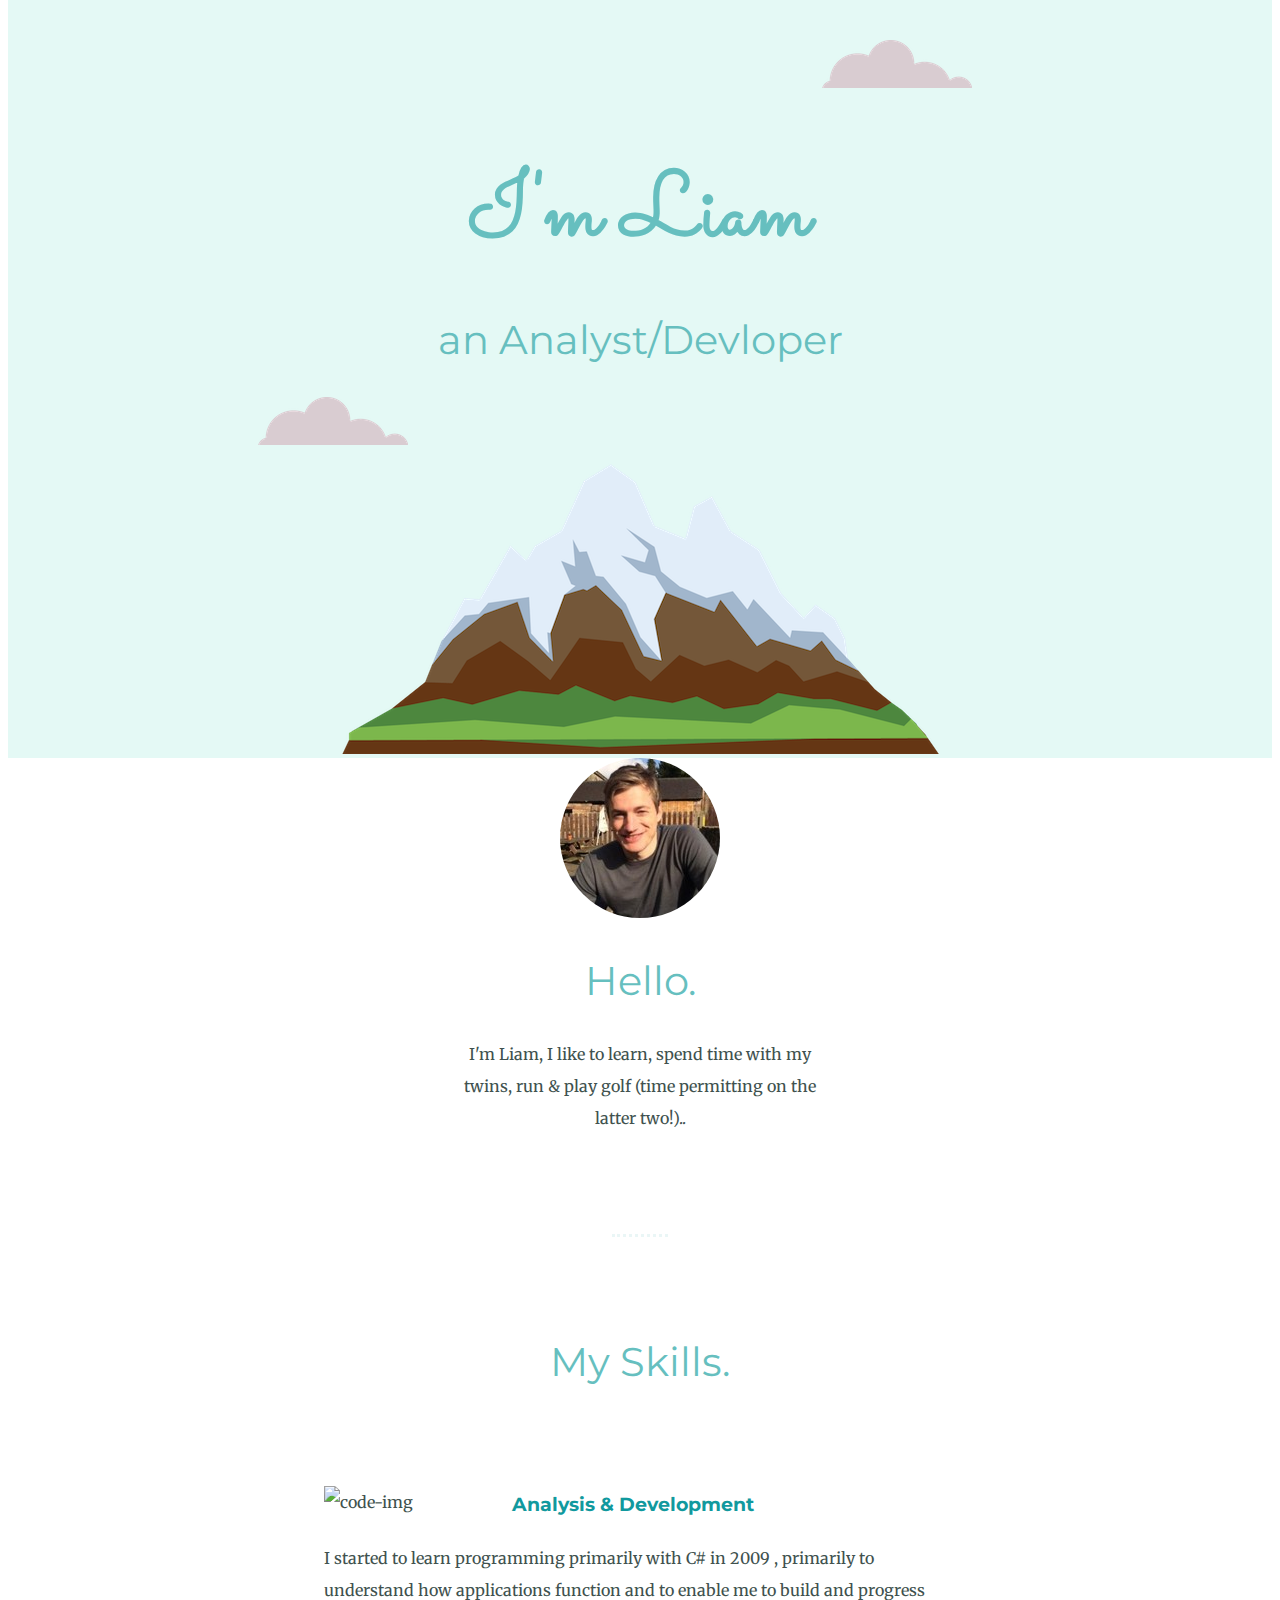
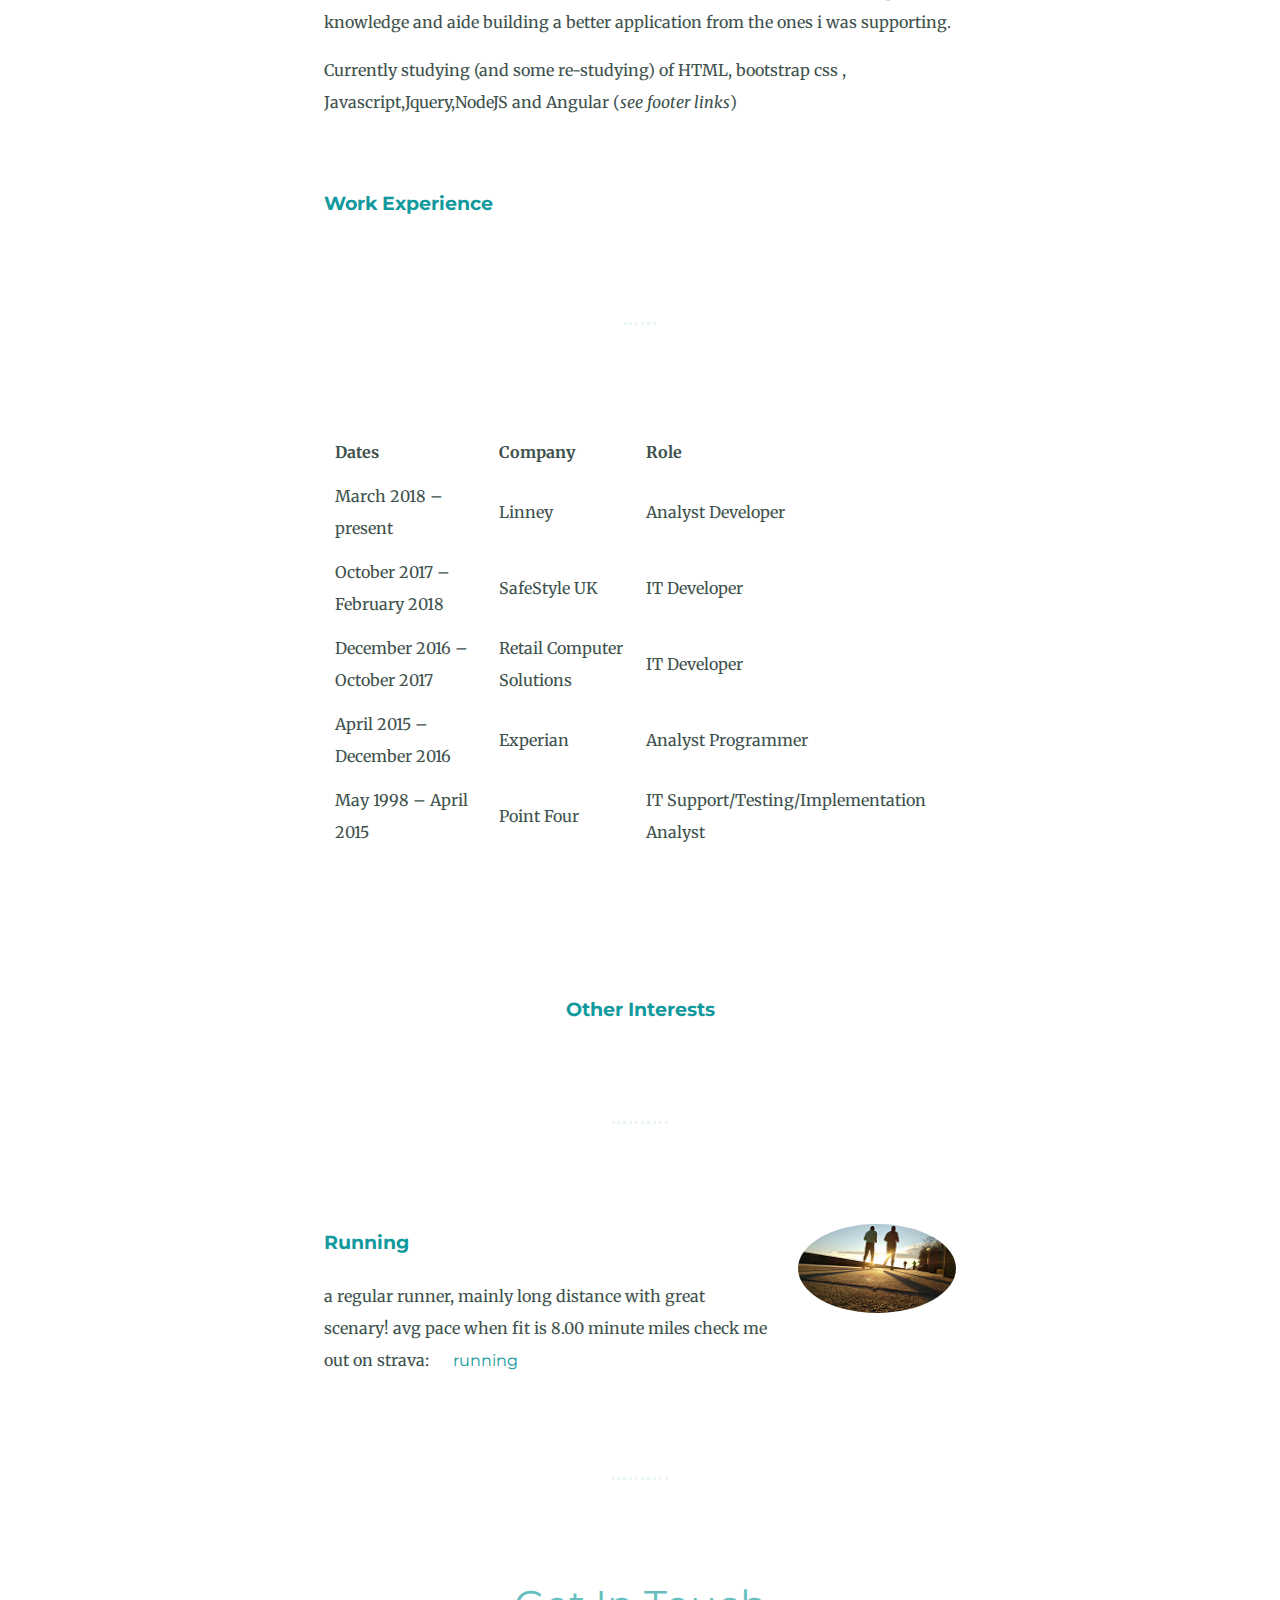
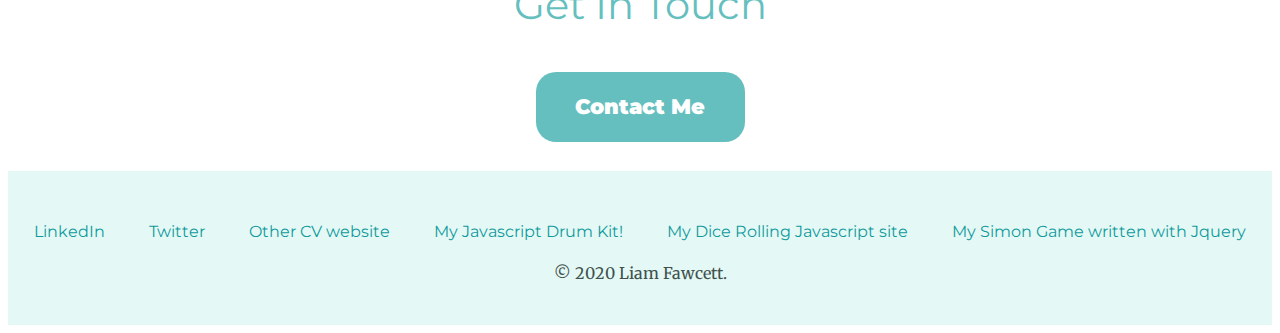
==== commit fc9761ba: "Add files via upload" ====
--- a/index.html
+++ b/index.html
@@ -126,6 +126,7 @@
     <a class="footer-link" href="https://liamsacc.github.io/CV/">Other CV website</a>
     <a class="footer-link" href="https://liamsacc.github.io/DrumKit/">My Javascript Drum Kit!</a>
     <a class="footer-link" href="https://liamsacc.github.io/TwinsDicee/dicee"> My Dice Rolling Javascript site</a>
+    <a class="footer-link" href="https://liamsacc.github.io/Simon/"> My Simon Game written with Jquery</a>
 
     <p>© 2020 Liam Fawcett.</p>
   </div>
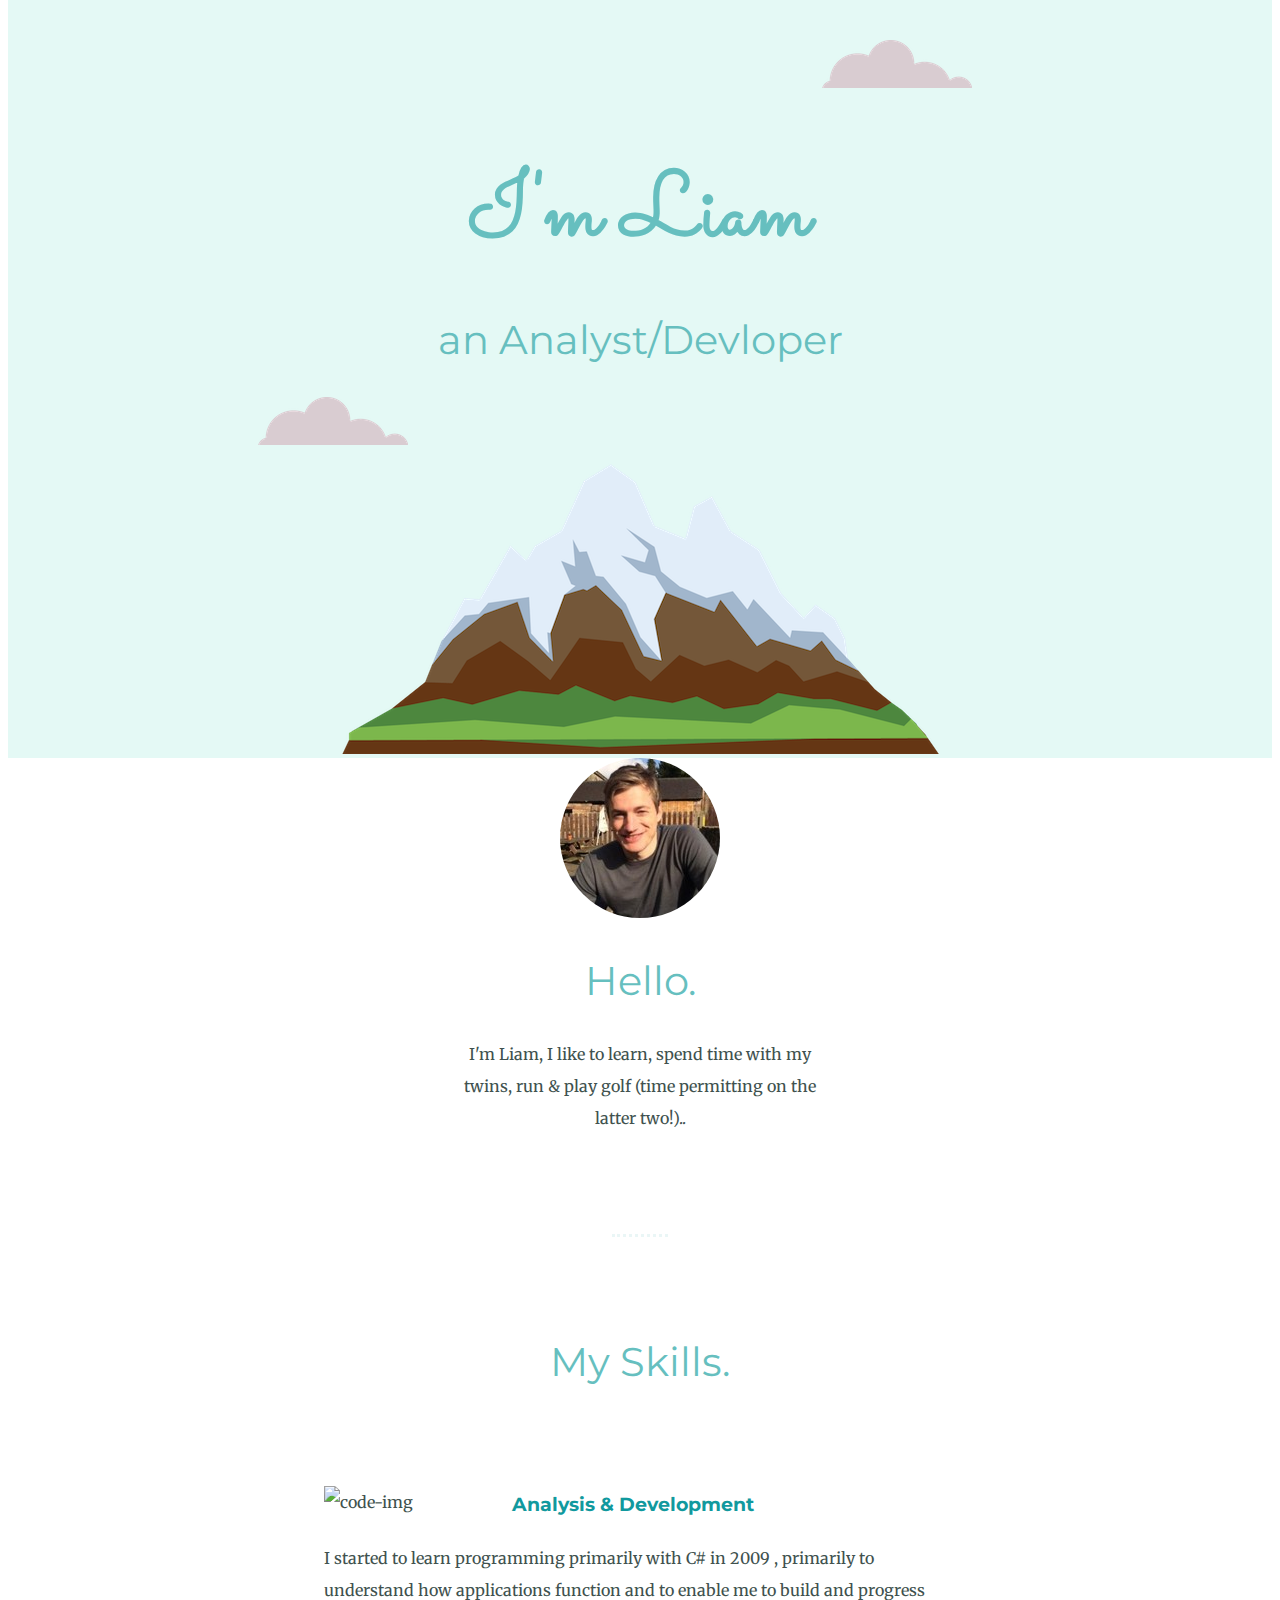
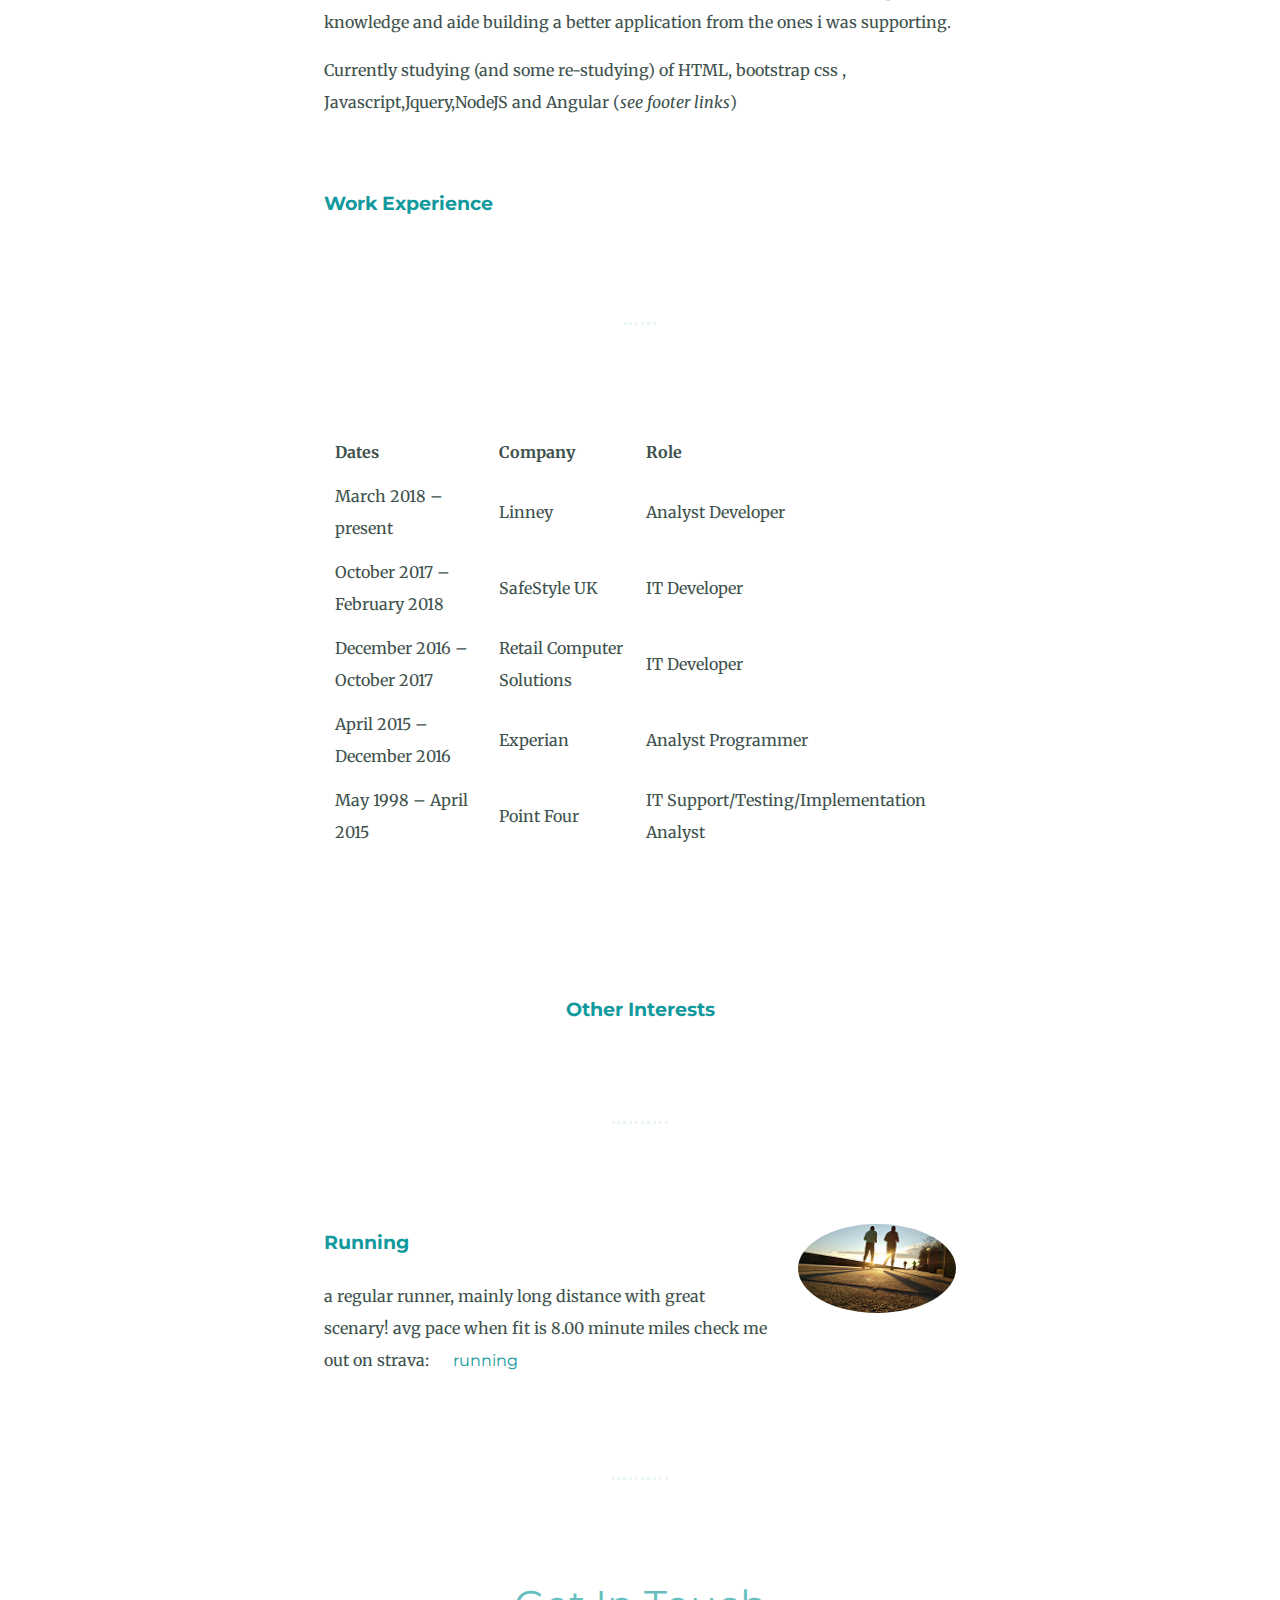
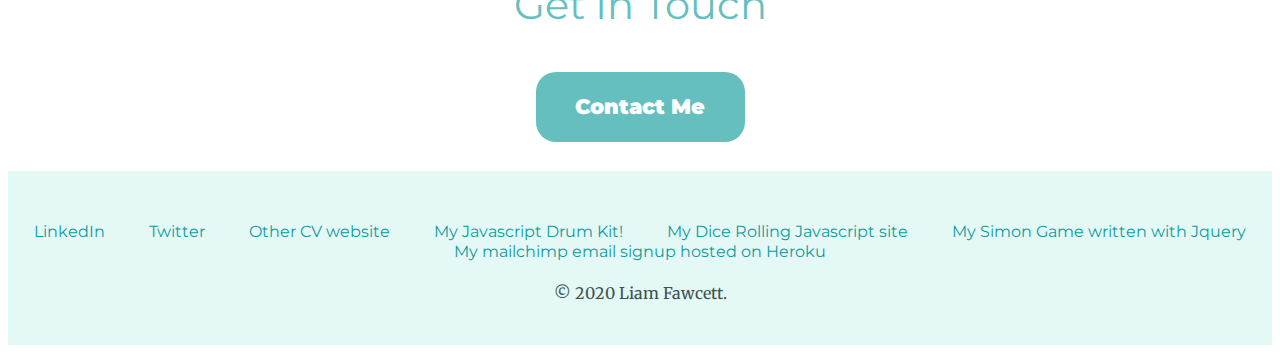
==== commit cfb4cf58: "Update index.html" ====
--- a/index.html
+++ b/index.html
@@ -127,6 +127,7 @@
     <a class="footer-link" href="https://liamsacc.github.io/DrumKit/">My Javascript Drum Kit!</a>
     <a class="footer-link" href="https://liamsacc.github.io/TwinsDicee/dicee"> My Dice Rolling Javascript site</a>
     <a class="footer-link" href="https://liamsacc.github.io/Simon/"> My Simon Game written with Jquery</a>
+    <a class="footer-link" href="https://morning-earth-54016.herokuapp.com/"> My mailchimp email signup hosted on Heroku</a>
 
     <p>© 2020 Liam Fawcett.</p>
   </div>
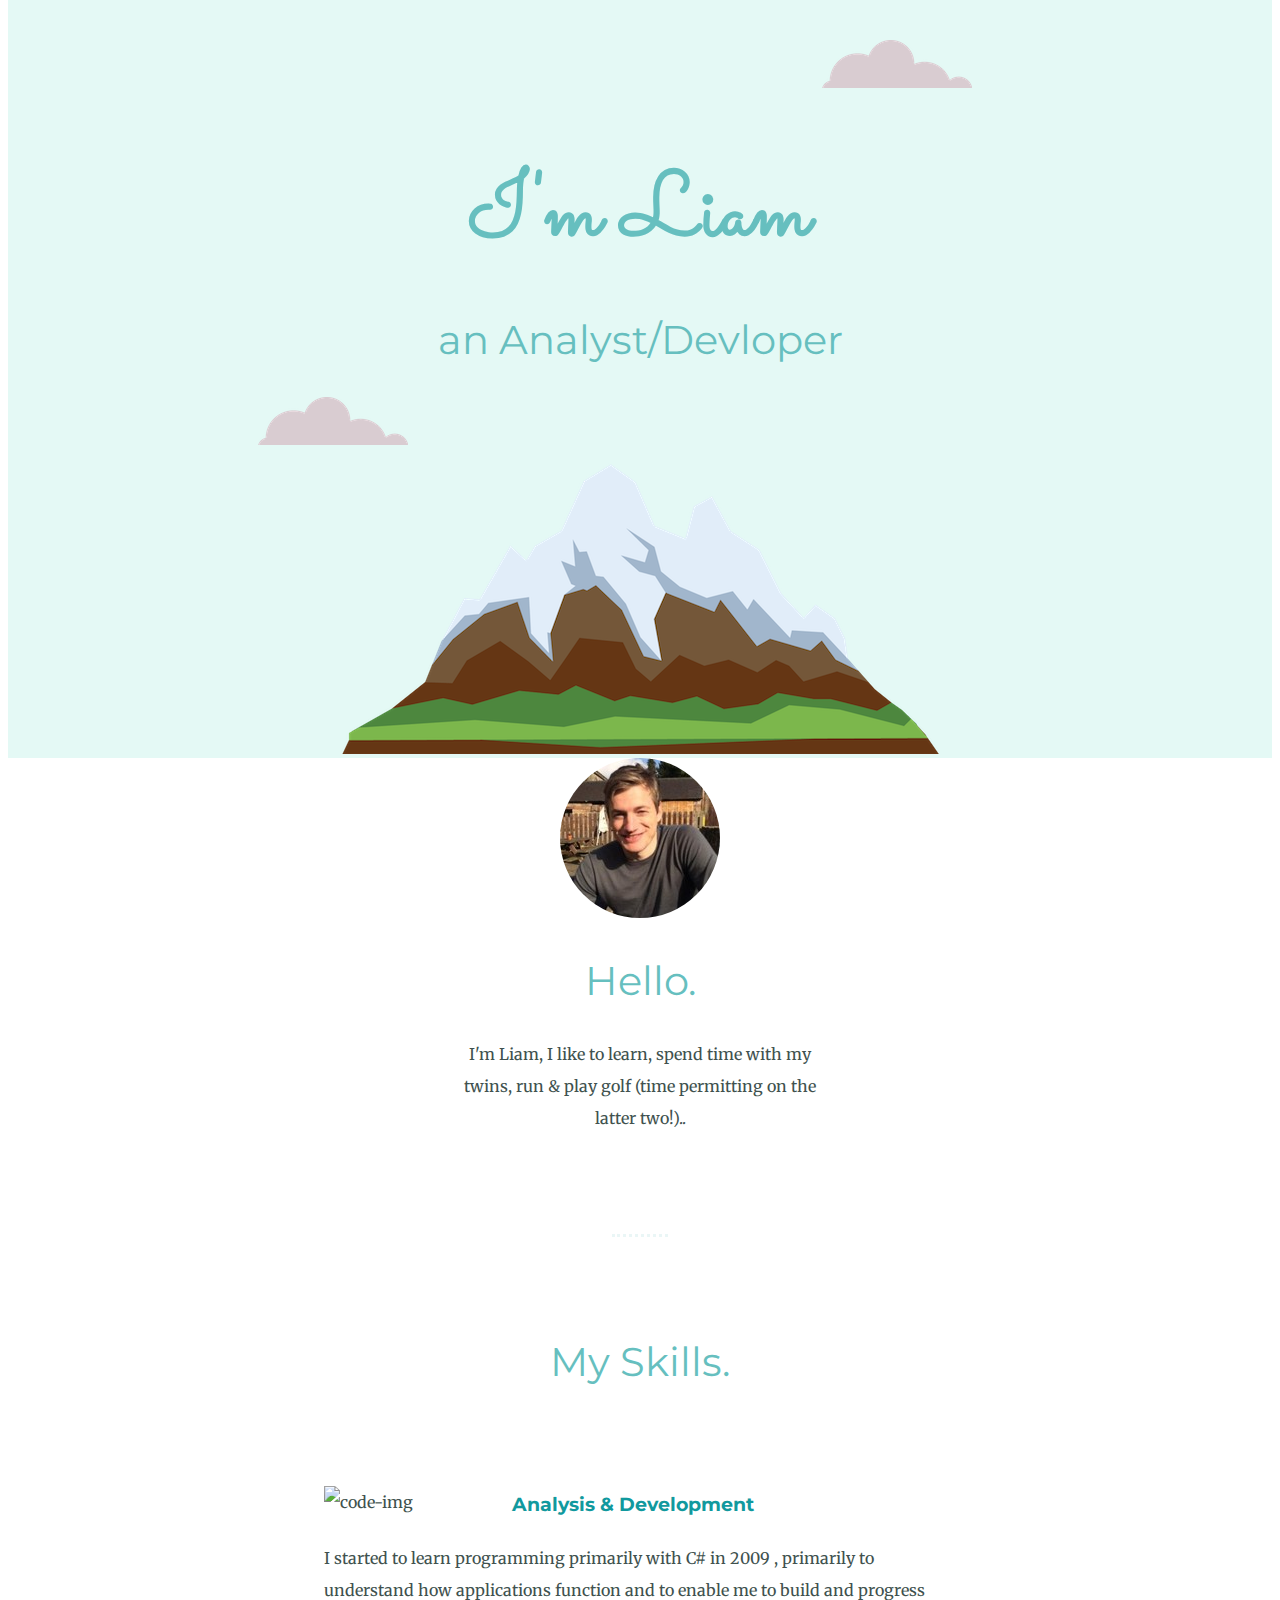
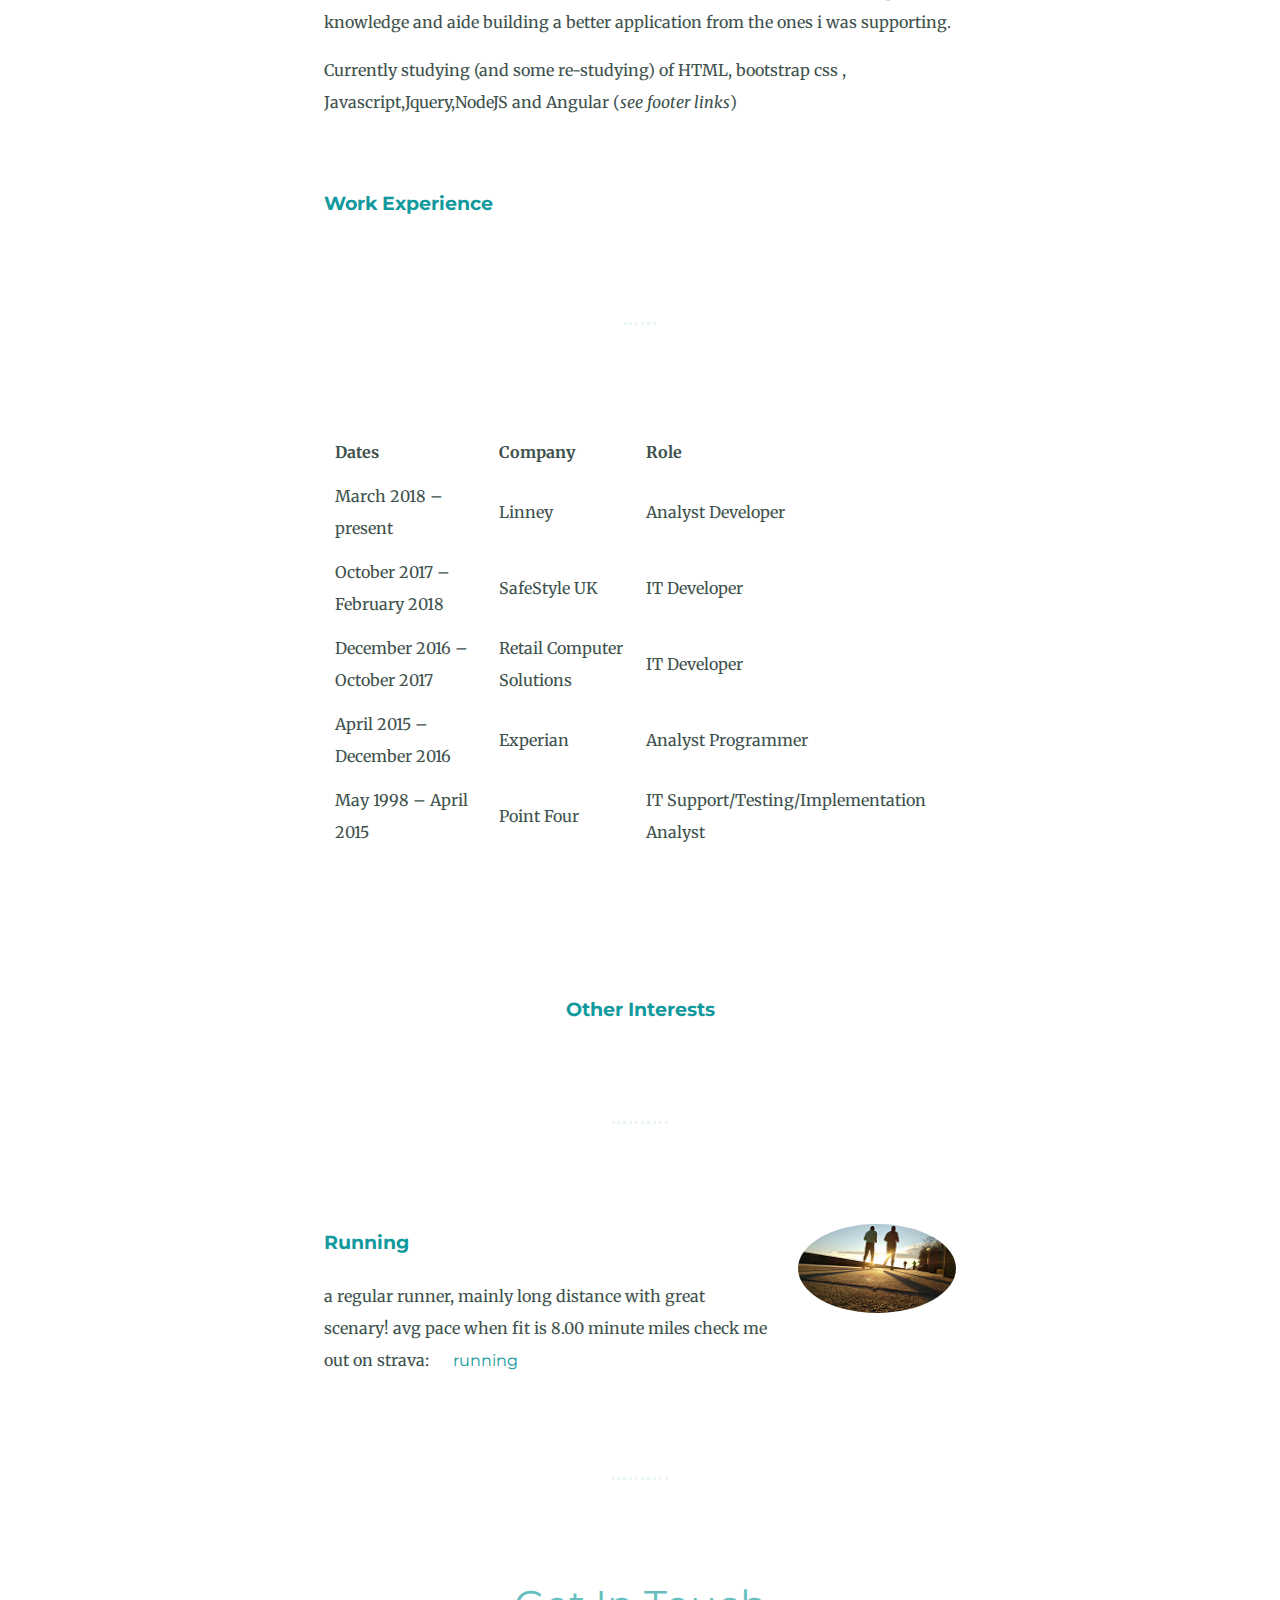
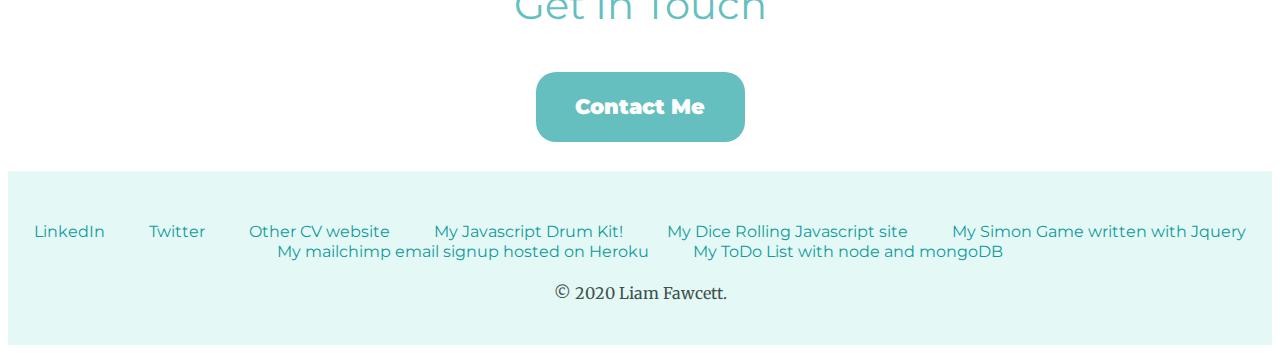
==== commit 75cdfc36: "Update index.html" ====
--- a/index.html
+++ b/index.html
@@ -128,6 +128,7 @@
     <a class="footer-link" href="https://liamsacc.github.io/TwinsDicee/dicee"> My Dice Rolling Javascript site</a>
     <a class="footer-link" href="https://liamsacc.github.io/Simon/"> My Simon Game written with Jquery</a>
     <a class="footer-link" href="https://morning-earth-54016.herokuapp.com/"> My mailchimp email signup hosted on Heroku</a>
+    <a class="footer-link" href="https://vast-everglades-06313.herokuapp.com/"> My ToDo List with node and mongoDB</a>
 
     <p>© 2020 Liam Fawcett.</p>
   </div>
